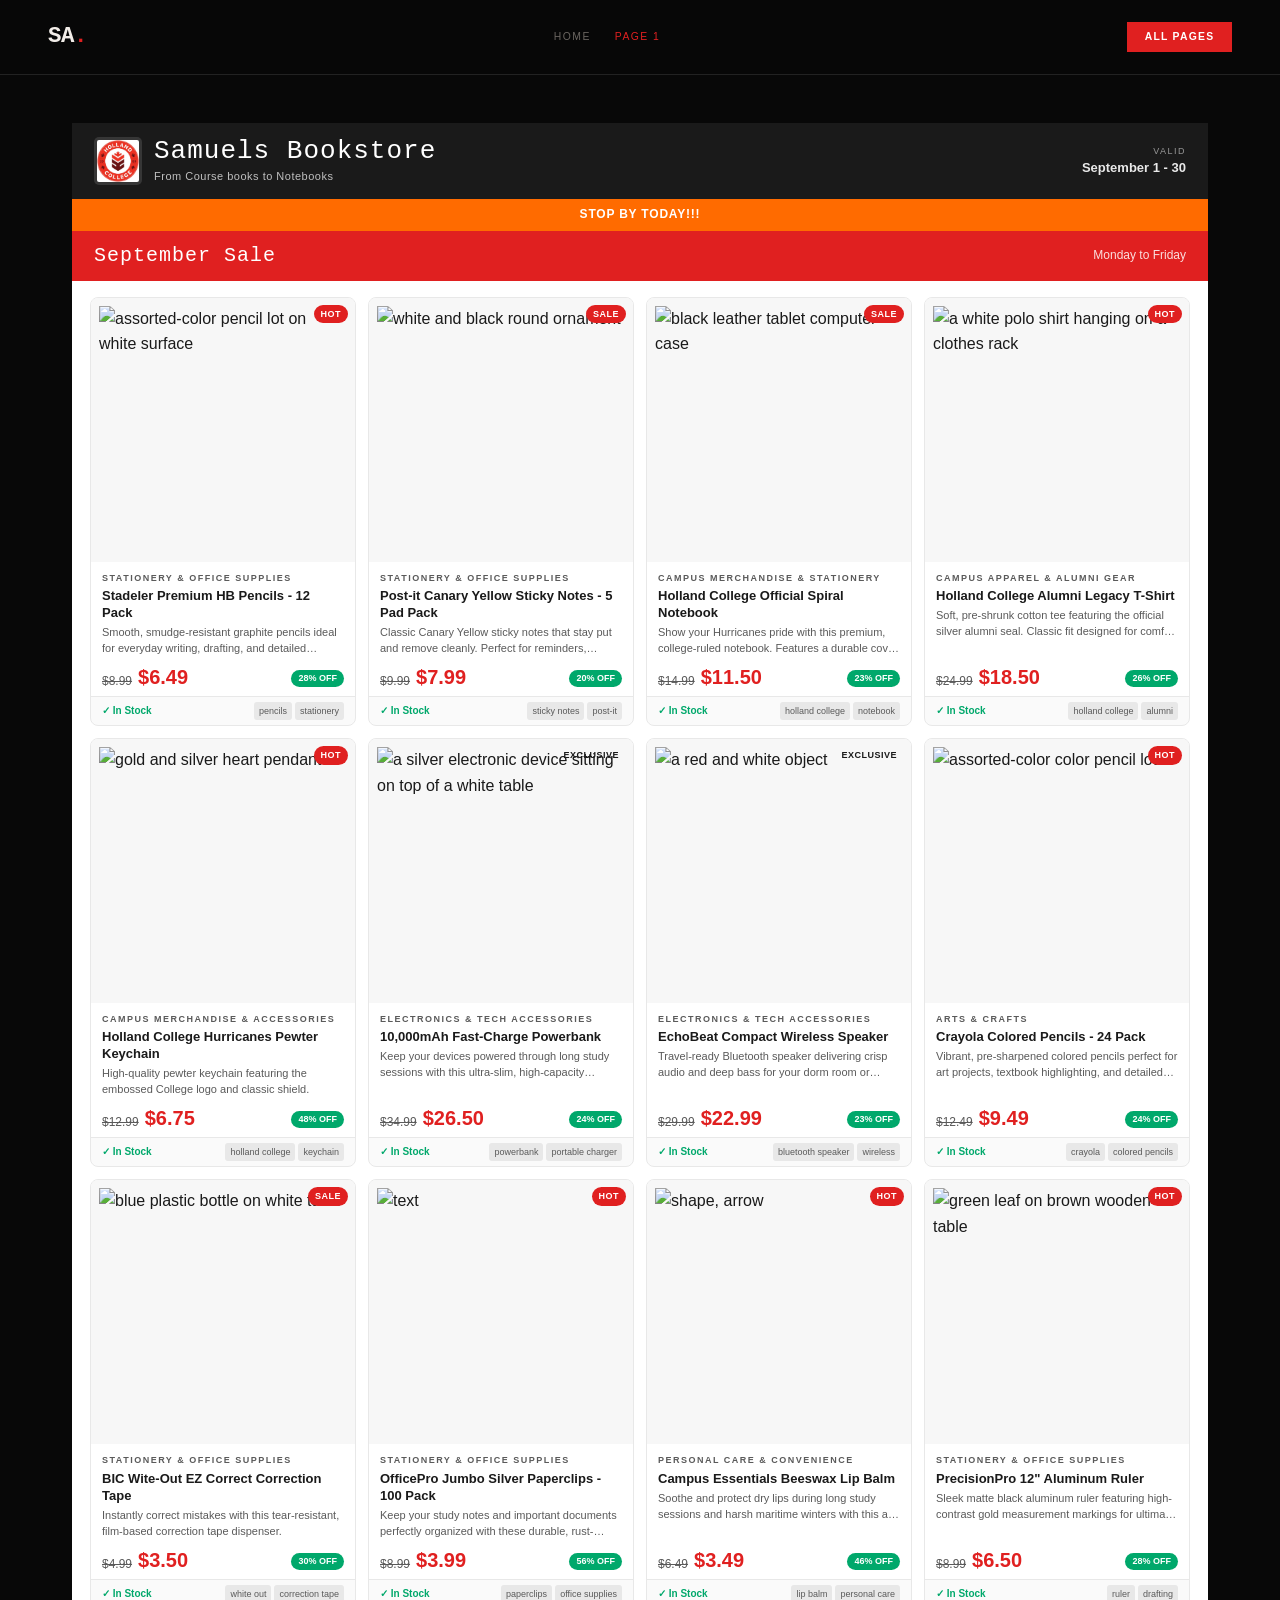
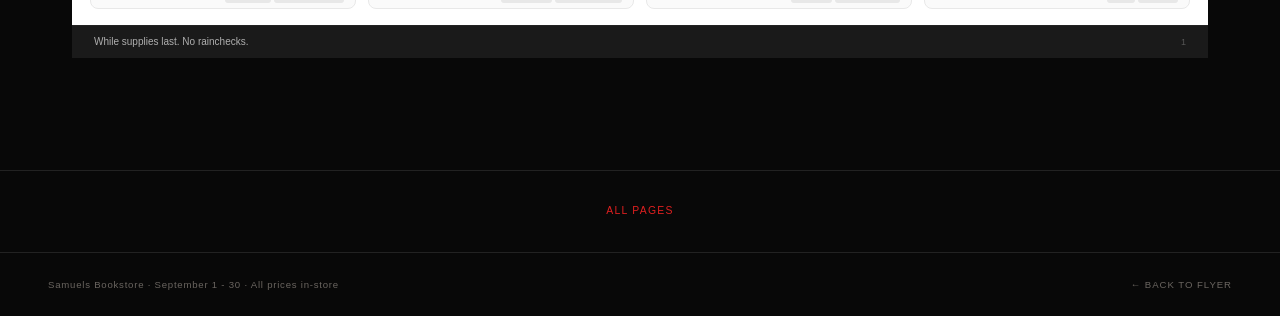
==== page_01.html @ 0c516c29 "BookSales: page_01.html for Samuels Bookstore" ====
<!DOCTYPE html>
<html lang="en">
<head>
<meta charset="UTF-8">
<meta name="viewport" content="width=device-width,initial-scale=1">
<title>Samuels Bookstore — September Sale</title>

<link rel="stylesheet" href="assets/style.css">
<style>
*,*::before,*::after{box-sizing:border-box;margin:0;padding:0}
body{background:var(--bs-bg,#fff);font-family:var(--bs-font-b,Arial,sans-serif);color:var(--bs-text,#1A1A1A)}
.bs-page{width:100%;background:var(--bs-bg,#fff);box-shadow:0 4px 24px rgba(0,0,0,.12);display:flex;flex-direction:column;min-height:100vh}
.bs-header{background:var(--bs-hdr-bg,#1A1A1A);color:var(--bs-hdr-txt,#fff);padding:14px 22px;display:flex;align-items:center;justify-content:space-between;gap:14px;flex-shrink:0}
.bs-header-left{display:flex;align-items:center;gap:12px}
.bs-logo{width:48px;height:48px;object-fit:contain;border-radius:5px;background:rgba(255,255,255,.12);padding:3px;flex-shrink:0}
.bs-store-name{font-family:var(--bs-font-d,Impact,sans-serif);font-size:26px;letter-spacing:1px;line-height:1.1}
.bs-store-tagline{font-size:11px;opacity:.72;margin-top:2px;letter-spacing:.5px}
.bs-valid-wrap{text-align:right}
.bs-valid-label{font-size:9px;text-transform:uppercase;letter-spacing:1.5px;opacity:.55}
.bs-valid-dates{font-size:13px;font-weight:700;opacity:.9}
.bs-header-note{background:var(--bs-orange,#FF6B00);color:#fff;text-align:center;padding:6px 16px;font-size:12px;font-weight:900;letter-spacing:.8px;text-transform:uppercase;flex-shrink:0}
.bs-title-bar{background:var(--bs-accent,#E02020);color:#fff;padding:9px 22px;display:flex;align-items:center;justify-content:space-between;gap:12px;flex-shrink:0}
.bs-page-title{font-family:var(--bs-font-d,Impact,sans-serif);font-size:20px;letter-spacing:1px}
.bs-page-subtitle{font-size:12px;opacity:.85;flex-shrink:0}
.bs-content{padding:16px 18px;flex:1}
/* Badges */
.bs-badge{position:absolute;top:7px;right:7px;z-index:3;font-size:9px;font-weight:900;letter-spacing:.5px;text-transform:uppercase;padding:3px 7px;border-radius:10px;line-height:1.4;white-space:nowrap;display:inline-flex;align-items:center}
.bs-badge-hot,.bs-badge-sale{background:var(--bs-badge-hot,#E02020);color:#fff}
.bs-badge-new{background:var(--bs-badge-new,#00A86B);color:#fff}
.bs-badge-clearance,.bs-badge-clear{background:var(--bs-badge-clear,#7B2FBE);color:#fff}
.bs-badge-best-seller,.bs-badge-best{background:var(--bs-badge-best,#FF6B00);color:#fff}
.bs-badge-limited{background:var(--bs-badge-lim,#1A1A1A);color:#fff}
/* Cards shared */
.bs-card{border:1.5px solid var(--bs-border,#E8E8E8);border-radius:8px;overflow:hidden;position:relative;background:var(--bs-bg,#fff);display:flex;flex-direction:column;break-inside:avoid;page-break-inside:avoid}
.bs-card-media{width:100%;aspect-ratio:1;display:flex;align-items:center;justify-content:center;background:#f7f7f7;overflow:hidden}
.bs-card-media.empty{background:linear-gradient(135deg,#f5f5f5,#ececec)}
.bs-product-img{width:100%;height:100%;object-fit:contain;padding:8px}
.bs-product-emoji{font-size:3.2rem;line-height:1}
.bs-card-body{padding:9px 11px;flex:1;display:flex;flex-direction:column;gap:3px}
.bs-cat-label{font-size:9px;text-transform:uppercase;letter-spacing:1.5px;color:var(--bs-subtext,#5A5A5A);font-weight:600}
.bs-product-name{font-family:var(--bs-font-b,Arial);font-size:13px;font-weight:700;line-height:1.3}
.bs-product-desc{font-size:11px;color:var(--bs-subtext,#5A5A5A);line-height:1.45;display:-webkit-box;-webkit-line-clamp:2;-webkit-box-orient:vertical;overflow:hidden}
.bs-price-row{display:flex;align-items:flex-end;gap:6px;flex-wrap:wrap;margin-top:auto;padding-top:7px}
.bs-price-original{font-size:12px;color:var(--bs-subtext,#5A5A5A);text-decoration:line-through;line-height:1}
.bs-price-sale{font-family:var(--bs-font-p,Arial Black);font-size:20px;font-weight:900;color:var(--bs-price,#E02020);line-height:1}
.bs-savings-pill{background:var(--bs-savings,#00A86B);color:#fff;font-size:9px;font-weight:700;padding:2px 7px;border-radius:10px;line-height:1.4;margin-left:auto;white-space:nowrap}
.bs-card-foot{padding:5px 11px;border-top:1px solid var(--bs-border,#E8E8E8);background:rgba(0,0,0,.02);display:flex;align-items:center;justify-content:space-between;gap:7px;flex-shrink:0}
.bs-stock{font-size:10px;color:var(--bs-savings,#00A86B);font-weight:600}
.bs-stock-out{color:var(--bs-accent,#E02020)}
.bs-tags{display:flex;gap:3px;flex-wrap:wrap}
.bs-tag{font-size:9px;background:var(--bs-border,#E8E8E8);padding:2px 5px;border-radius:3px;color:var(--bs-subtext,#5A5A5A)}
/* GRID */
.bs-grid{display:grid;gap:12px}
.bs-grid-1col{grid-template-columns:1fr}
.bs-grid-2col{grid-template-columns:repeat(2,1fr)}
.bs-grid-3col{grid-template-columns:repeat(3,1fr)}
.bs-grid-4col{grid-template-columns:repeat(4,1fr)}
/* HERO */
.bs-hero{display:grid;grid-template-columns:1.4fr 1fr;grid-template-rows:auto auto;gap:12px}
.bs-hero .bs-card:first-child{grid-row:span 2}
.bs-hero .bs-card:first-child .bs-card-media{aspect-ratio:auto;height:220px}
.bs-hero .bs-card:first-child .bs-price-sale{font-size:30px}
.bs-hero .bs-card:first-child .bs-product-name{font-size:17px}
/* LIST */
.bs-list{display:flex;flex-direction:column;gap:9px}
.bs-list-item{border:1.5px solid var(--bs-border,#E8E8E8);border-radius:8px;display:flex;align-items:center;gap:12px;padding:9px 13px;background:var(--bs-bg,#fff);position:relative;break-inside:avoid;page-break-inside:avoid}
.bs-list-media{width:70px;height:70px;flex-shrink:0;border-radius:5px;background:#f5f5f5;display:flex;align-items:center;justify-content:center;overflow:hidden}
.bs-list-body{flex:1;min-width:0}
.bs-list-prices{flex-shrink:0;text-align:right;display:flex;flex-direction:column;align-items:flex-end;gap:2px}
.bs-price-list{font-family:var(--bs-font-p,Arial Black);font-size:24px;font-weight:900;color:var(--bs-price,#E02020)}
/* SPOTLIGHT */
.bs-spotlight{display:grid;grid-template-columns:1fr 1fr;gap:24px;align-items:center;background:rgba(0,0,0,.02);border-radius:8px;padding:22px;border:1.5px solid var(--bs-border,#E8E8E8);break-inside:avoid;page-break-inside:avoid}
.bs-spotlight-media{aspect-ratio:1;border-radius:8px;background:#f0f0f0;display:flex;align-items:center;justify-content:center;overflow:hidden}
.bs-spotlight-name{font-family:var(--bs-font-d,Impact,sans-serif);font-size:26px;line-height:1.2;margin-bottom:9px}
.bs-spotlight-desc{font-size:13px;color:var(--bs-subtext,#5A5A5A);line-height:1.6;margin-bottom:16px}
.bs-spotlight-prices{display:flex;align-items:baseline;gap:12px;flex-wrap:wrap;margin-bottom:7px}
.bs-price-spotlight{font-family:var(--bs-font-p,Arial Black);font-size:48px;font-weight:900;color:var(--bs-price,#E02020);line-height:1}
.bs-spotlight-savings{font-size:16px;color:var(--bs-savings,#00A86B);font-weight:700}
/* BANNER */
.bs-banner{display:flex;gap:9px;overflow-x:auto;padding-bottom:5px}
.bs-banner-card{flex-shrink:0;width:120px;border:1.5px solid var(--bs-border,#E8E8E8);border-radius:8px;text-align:center;padding:9px 7px;background:var(--bs-bg,#fff);position:relative;break-inside:avoid;page-break-inside:avoid}
.bs-banner-media{width:56px;height:56px;margin:0 auto 7px;display:flex;align-items:center;justify-content:center;background:#f5f5f5;border-radius:5px;overflow:hidden}
.bs-banner-emoji{font-size:1.9rem}
.bs-banner-name{font-size:10px;font-weight:700;line-height:1.2;margin-bottom:3px;display:-webkit-box;-webkit-line-clamp:2;-webkit-box-orient:vertical;overflow:hidden}
.bs-price-banner{font-family:var(--bs-font-p,Arial Black);font-size:16px;color:var(--bs-price,#E02020);font-weight:900}
/* MAGAZINE */
.bs-magazine{display:grid;grid-template-columns:1fr 1fr;gap:0;border:2px solid var(--bs-accent,#E02020)}
.bs-magazine-feature{grid-column:span 2;border-bottom:2px solid var(--bs-accent,#E02020);padding:20px;display:grid;grid-template-columns:1fr 1fr;gap:20px;align-items:center;background:var(--bs-hdr-bg,#1A1A1A);color:var(--bs-hdr-txt,#fff)}
.bs-magazine-feature-title{font-family:var(--bs-font-d,Impact,sans-serif);font-size:32px;line-height:1.1;margin-bottom:10px;color:var(--bs-accent,#E02020)}
.bs-magazine-feature-price{font-family:var(--bs-font-p,Arial Black);font-size:52px;color:var(--bs-accent,#E02020);font-weight:900}
.bs-magazine-feature-orig{font-size:14px;text-decoration:line-through;opacity:.6;margin-bottom:4px}
.bs-magazine-pull{border-left:4px solid var(--bs-accent,#E02020);padding:12px 16px;font-family:var(--bs-font-d,Impact,sans-serif);font-size:18px;font-style:italic;color:var(--bs-accent,#E02020);background:rgba(224,32,32,.05);margin:12px 0}
.bs-magazine-col{padding:14px;border-right:1px solid var(--bs-border,#E8E8E8);display:flex;flex-direction:column;gap:12px}
.bs-magazine-col:last-child{border-right:none}
.bs-mag-item{display:flex;align-items:center;gap:10px;padding-bottom:10px;border-bottom:1px solid var(--bs-border,#E8E8E8)}
.bs-mag-item:last-child{border-bottom:none;padding-bottom:0}
.bs-mag-thumb{width:52px;height:52px;flex-shrink:0;border-radius:4px;background:#f5f5f5;display:flex;align-items:center;justify-content:center;overflow:hidden}
.bs-mag-info{flex:1}
.bs-mag-name{font-size:12px;font-weight:700;line-height:1.2;margin-bottom:2px}
.bs-mag-price{font-family:var(--bs-font-p,Arial Black);font-size:16px;color:var(--bs-price,#E02020);font-weight:900}
/* COUPON */
.bs-coupon{display:flex;flex-direction:column;gap:14px}
.bs-coupon-item{border:3px dashed var(--bs-accent,#E02020);border-radius:8px;padding:14px 18px;display:flex;align-items:center;gap:16px;background:var(--bs-bg,#fff);position:relative;break-inside:avoid;page-break-inside:avoid}
.bs-coupon-item::before{content:'✂';position:absolute;top:-12px;left:12px;background:var(--bs-bg,#fff);padding:0 4px;font-size:14px;color:var(--bs-accent,#E02020)}
.bs-coupon-scissors{font-size:1.6rem;flex-shrink:0;opacity:.4}
.bs-coupon-media{width:80px;height:80px;flex-shrink:0;border-radius:4px;background:#f5f5f5;display:flex;align-items:center;justify-content:center;overflow:hidden;border:1px solid var(--bs-border,#E8E8E8)}
.bs-coupon-body{flex:1}
.bs-coupon-name{font-family:var(--bs-font-d,Impact,sans-serif);font-size:16px;margin-bottom:4px}
.bs-coupon-desc{font-size:11px;color:var(--bs-subtext,#5A5A5A);margin-bottom:6px}
.bs-coupon-prices{display:flex;align-items:baseline;gap:10px}
.bs-coupon-price{font-family:var(--bs-font-p,Arial Black);font-size:28px;color:var(--bs-price,#E02020);font-weight:900}
.bs-coupon-orig{font-size:13px;text-decoration:line-through;color:var(--bs-subtext,#5A5A5A)}
.bs-coupon-save{background:var(--bs-savings,#00A86B);color:#fff;font-size:10px;font-weight:700;padding:3px 8px;border-radius:10px;margin-left:auto;white-space:nowrap}
.bs-coupon-code{font-family:var(--bs-font-p,Arial Black);font-size:11px;border:1px dashed var(--bs-subtext,#5A5A5A);padding:3px 8px;border-radius:4px;margin-top:6px;display:inline-block;letter-spacing:1.5px;color:var(--bs-subtext,#5A5A5A)}
/* CATALOG */
.bs-catalog{display:grid;grid-template-columns:repeat(auto-fill,minmax(130px,1fr));gap:8px}
.bs-catalog-item{border:1px solid var(--bs-border,#E8E8E8);border-radius:4px;padding:8px;background:var(--bs-bg,#fff);position:relative;break-inside:avoid;page-break-inside:avoid}
.bs-catalog-thumb{width:100%;aspect-ratio:1;background:#f5f5f5;border-radius:2px;display:flex;align-items:center;justify-content:center;overflow:hidden;margin-bottom:6px;font-size:2rem}
.bs-catalog-name{font-size:11px;font-weight:700;line-height:1.2;margin-bottom:2px}
.bs-catalog-sku{font-size:9px;color:var(--bs-subtext,#5A5A5A);letter-spacing:.5px;margin-bottom:4px;font-family:monospace}
.bs-catalog-prices{display:flex;align-items:baseline;gap:5px;flex-wrap:wrap}
.bs-catalog-sale{font-family:var(--bs-font-p,Arial Black);font-size:15px;color:var(--bs-price,#E02020);font-weight:900}
.bs-catalog-orig{font-size:10px;text-decoration:line-through;color:var(--bs-subtext,#5A5A5A)}
.bs-catalog-badge{position:absolute;top:4px;right:4px;font-size:7px;font-weight:900;padding:2px 5px;border-radius:6px;text-transform:uppercase;background:var(--bs-badge-hot,#E02020);color:#fff}
.bs-catalog-stock{font-size:8px;color:var(--bs-savings,#00A86B);font-weight:600;margin-top:3px}
/* COMPARE */
.bs-compare{width:100%;border-collapse:collapse;border:1.5px solid var(--bs-border,#E8E8E8);border-radius:8px;overflow:hidden}
.bs-compare thead tr{background:var(--bs-hdr-bg,#1A1A1A);color:var(--bs-hdr-txt,#fff)}
.bs-compare th{padding:10px 14px;text-align:center;font-family:var(--bs-font-d,Impact,sans-serif);font-size:13px;letter-spacing:.5px}
.bs-compare th.bs-compare-feature{text-align:left;font-size:11px;text-transform:uppercase;letter-spacing:1.5px;opacity:.7}
.bs-compare td{padding:9px 14px;border-bottom:1px solid var(--bs-border,#E8E8E8);font-size:12px;text-align:center}
.bs-compare td.bs-compare-label{text-align:left;font-weight:600;font-size:11px;color:var(--bs-subtext,#5A5A5A);text-transform:uppercase;letter-spacing:.5px}
.bs-compare tr:last-child td{border-bottom:none}
.bs-compare tr:nth-child(even){background:rgba(0,0,0,.02)}
.bs-compare-price-cell{font-family:var(--bs-font-p,Arial Black);font-size:18px;color:var(--bs-price,#E02020);font-weight:900}
.bs-compare-check{color:var(--bs-savings,#00A86B);font-size:14px}
.bs-compare-cross{color:var(--bs-subtext,#5A5A5A);font-size:12px}
.bs-compare-best-col{background:rgba(224,32,32,.04)}
/* Footer */
.bs-footer{background:var(--bs-hdr-bg,#1A1A1A);color:rgba(255,255,255,.65);padding:9px 22px;font-size:10px;display:flex;align-items:center;justify-content:space-between;gap:12px;flex-shrink:0}
.bs-footer-note{flex:1;line-height:1.4}
.bs-footer-page{flex-shrink:0;opacity:.4;font-size:9px}
@media print{body{-webkit-print-color-adjust:exact;print-color-adjust:exact}.bs-page{box-shadow:none;max-width:100%}}
@media (max-width:600px){.bs-grid-3col,.bs-grid-4col{grid-template-columns:repeat(2,1fr)}.bs-spotlight{grid-template-columns:1fr}.bs-hero{grid-template-columns:1fr}}
</style>
<style>:root{--bs-bg:#FFFFFF;--bs-accent:#E02020;--bs-price:#E02020;--bs-badge-hot:#E02020;--bs-orange:#FF6B00;--bs-badge-best:#FF6B00;--bs-text:#1A1A1A;--bs-subtext:#5A5A5A;--bs-border:#E8E8E8;--bs-hdr-bg:#1A1A1A;--bs-hdr-txt:#FFFFFF;--bs-savings:#00A86B;--bs-badge-new:#00A86B;--bs-badge-clear:#7B2FBE;--bs-badge-lim:#1A1A1A;--bs-gold:#FFD700;--bs-font-d:'Courier New',Impact,sans-serif;--bs-font-b:'Arial',Arial,sans-serif;--bs-font-p:'Arial Black',Arial Black,sans-serif;}</style>
<style>
/* GitHub Pages overrides — make flyer content full-width */
html, body { background: var(--bg, #fff) !important; }
.bs-page {
  max-width: 100% !important;
  width: 100% !important;
  box-shadow: none !important;
  border-radius: 0 !important;
  min-height: auto !important;
}
.bs-grid-3col { grid-template-columns: repeat(3, 1fr) !important; }
.bs-grid-4col { grid-template-columns: repeat(4, 1fr) !important; }
@media (max-width: 900px) {
  .bs-grid-3col, .bs-grid-4col { grid-template-columns: repeat(2, 1fr) !important; }
}
@media (max-width: 600px) {
  .bs-grid-2col, .bs-grid-3col, .bs-grid-4col { grid-template-columns: 1fr !important; }
  .bs-spotlight { grid-template-columns: 1fr !important; }
  .bs-hero { grid-template-columns: 1fr !important; }
}
</style>
</head>
<body>
 
<nav>
  <a href="index.html" class="nav-logo">SA<span>.</span></a>
  <div class="nav-links"><a href="index.html" class="nav-link" data-page="index.html">Home</a><a href="page_01.html" class="nav-link" data-page="page_01.html">Page 1</a></div>
  <a href="index.html" class="nav-cta">All Pages</a>
</nav>
 
<div class="page-content">
  
<div class="bs-page">
  <header class="bs-header">
    <div class="bs-header-left">
      <img src="[data-uri]" alt="Samuels Bookstore" class="bs-logo">
      <div><div class="bs-store-name">Samuels Bookstore</div><div class="bs-store-tagline">From Course books to Notebooks</div></div>
    </div>
    <div class="bs-valid-wrap"><div class="bs-valid-label">Valid</div><div class="bs-valid-dates">September 1 - 30</div></div>
  </header>
  <div class="bs-header-note">Stop by today!!!</div>
  <div class="bs-title-bar"><div class="bs-page-title">September Sale</div><div class="bs-page-subtitle">Monday to Friday</div></div>
  <main class="bs-content">




<div class="bs-grid bs-grid-4col">
<div class="bs-card">
  <span class="bs-badge bs-badge-hot">HOT</span>
  <div class="bs-card-media ">
    <img src="https://images.unsplash.com/photo-1568205612837-017257d2310a?crop=entropy&amp;cs=tinysrgb&amp;fit=max&amp;fm=jpg&amp;ixid=M3w3ODExNjV8MHwxfHNlYXJjaHwxfHxQZW5jaWxzfGVufDB8Mnx8fDE3NzcyMjcxODB8MA&amp;ixlib=rb-4.1.0&amp;q=80&amp;w=1080" alt="assorted-color pencil lot on white surface" class="bs-product-img">
    
  </div>
  <div class="bs-card-body">
    <div class="bs-cat-label">Stationery &amp; Office Supplies</div>
    <h3 class="bs-product-name">Stadeler Premium HB Pencils - 12 Pack</h3>
    <p class="bs-product-desc">Smooth, smudge-resistant graphite pencils ideal for everyday writing, drafting, and detailed sketching. Features a classic hexagonal barrel for a comfortable grip and break-resistant cores.</p>
    <div class="bs-price-row">
      <span class="bs-price-original">$8.99</span>
      <span class="bs-price-sale">$6.49</span>
      <span class="bs-savings-pill">28% OFF</span>
    </div>
  </div>
  <div class="bs-card-foot">
    <span class="bs-stock ">✓ In Stock</span>
    <div class="bs-tags"><span class="bs-tag">pencils</span><span class="bs-tag">stationery</span></div>
  </div>
</div><div class="bs-card">
  <span class="bs-badge bs-badge-sale">SALE</span>
  <div class="bs-card-media ">
    <img src="https://images.unsplash.com/photo-1620663788507-32555afbaff8?crop=entropy&amp;cs=tinysrgb&amp;fit=max&amp;fm=jpg&amp;ixid=M3w3ODExNjV8MHwxfHNlYXJjaHw1fHxzdGlja3klMjBub3Rlc3xlbnwwfDJ8fHwxNzc3MTYzMTQ1fDA&amp;ixlib=rb-4.1.0&amp;q=80&amp;w=1080" alt="white and black round ornament" class="bs-product-img">
    
  </div>
  <div class="bs-card-body">
    <div class="bs-cat-label">Stationery &amp; Office Supplies</div>
    <h3 class="bs-product-name">Post-it Canary Yellow Sticky Notes - 5 Pad Pack</h3>
    <p class="bs-product-desc">Classic Canary Yellow sticky notes that stay put and remove cleanly. Perfect for reminders, studying, and quick notes at home or the office.</p>
    <div class="bs-price-row">
      <span class="bs-price-original">$9.99</span>
      <span class="bs-price-sale">$7.99</span>
      <span class="bs-savings-pill">20% OFF</span>
    </div>
  </div>
  <div class="bs-card-foot">
    <span class="bs-stock ">✓ In Stock</span>
    <div class="bs-tags"><span class="bs-tag">sticky notes</span><span class="bs-tag">post-it</span></div>
  </div>
</div><div class="bs-card">
  <span class="bs-badge bs-badge-sale">SALE</span>
  <div class="bs-card-media ">
    <img src="https://images.unsplash.com/photo-1624627279963-1831ffa3d170?crop=entropy&amp;cs=tinysrgb&amp;fit=max&amp;fm=jpg&amp;ixid=M3w3ODExNjV8MHwxfHNlYXJjaHw1fHxub3RlYm9va3xlbnwwfDJ8fHwxNzc3MjI4MTI1fDA&amp;ixlib=rb-4.1.0&amp;q=80&amp;w=1080" alt="black leather tablet computer case" class="bs-product-img">
    
  </div>
  <div class="bs-card-body">
    <div class="bs-cat-label">Campus Merchandise &amp; Stationery</div>
    <h3 class="bs-product-name">Holland College Official Spiral Notebook</h3>
    <p class="bs-product-desc">Show your Hurricanes pride with this premium, college-ruled notebook. Features a durable cover with the official crest and perforated pages for clean tearing.</p>
    <div class="bs-price-row">
      <span class="bs-price-original">$14.99</span>
      <span class="bs-price-sale">$11.50</span>
      <span class="bs-savings-pill">23% OFF</span>
    </div>
  </div>
  <div class="bs-card-foot">
    <span class="bs-stock ">✓ In Stock</span>
    <div class="bs-tags"><span class="bs-tag">holland college</span><span class="bs-tag">notebook</span></div>
  </div>
</div><div class="bs-card">
  <span class="bs-badge bs-badge-hot">HOT</span>
  <div class="bs-card-media ">
    <img src="https://images.unsplash.com/photo-1671438118097-479e63198629?crop=entropy&amp;cs=tinysrgb&amp;fit=max&amp;fm=jpg&amp;ixid=M3w3ODExNjV8MHwxfHNlYXJjaHw4fHx0c2hpcnR8ZW58MHwyfHx8MTc3NzIyODM0Mnww&amp;ixlib=rb-4.1.0&amp;q=80&amp;w=1080" alt="a white polo shirt hanging on a clothes rack" class="bs-product-img">
    
  </div>
  <div class="bs-card-body">
    <div class="bs-cat-label">Campus Apparel &amp; Alumni Gear</div>
    <h3 class="bs-product-name">Holland College Alumni Legacy T-Shirt</h3>
    <p class="bs-product-desc">Soft, pre-shrunk cotton tee featuring the official silver alumni seal. Classic fit designed for comfort and showcasing Hurricanes pride long after graduation.</p>
    <div class="bs-price-row">
      <span class="bs-price-original">$24.99</span>
      <span class="bs-price-sale">$18.50</span>
      <span class="bs-savings-pill">26% OFF</span>
    </div>
  </div>
  <div class="bs-card-foot">
    <span class="bs-stock ">✓ In Stock</span>
    <div class="bs-tags"><span class="bs-tag">holland college</span><span class="bs-tag">alumni</span></div>
  </div>
</div><div class="bs-card">
  <span class="bs-badge bs-badge-hot">HOT</span>
  <div class="bs-card-media ">
    <img src="https://images.unsplash.com/photo-1605679163176-f51ed7c4e9a4?crop=entropy&amp;cs=tinysrgb&amp;fit=max&amp;fm=jpg&amp;ixid=M3w3ODExNjV8MHwxfHNlYXJjaHw1fHxrZXljaGFpbnxlbnwwfDJ8fHwxNzc3MTM0NDI0fDA&amp;ixlib=rb-4.1.0&amp;q=80&amp;w=1080" alt="gold and silver heart pendant" class="bs-product-img">
    
  </div>
  <div class="bs-card-body">
    <div class="bs-cat-label">Campus Merchandise &amp; Accessories</div>
    <h3 class="bs-product-name">Holland College Hurricanes Pewter Keychain</h3>
    <p class="bs-product-desc">High-quality pewter keychain featuring the embossed College logo and classic shield.</p>
    <div class="bs-price-row">
      <span class="bs-price-original">$12.99</span>
      <span class="bs-price-sale">$6.75</span>
      <span class="bs-savings-pill">48% OFF</span>
    </div>
  </div>
  <div class="bs-card-foot">
    <span class="bs-stock ">✓ In Stock</span>
    <div class="bs-tags"><span class="bs-tag">holland college</span><span class="bs-tag">keychain</span></div>
  </div>
</div><div class="bs-card">
  <span class="bs-badge bs-badge-exclusive">EXCLUSIVE</span>
  <div class="bs-card-media ">
    <img src="https://images.unsplash.com/photo-1706275399494-fb26bbc5da63?crop=entropy&amp;cs=tinysrgb&amp;fit=max&amp;fm=jpg&amp;ixid=M3w3ODExNjV8MHwxfHNlYXJjaHwxfHxQb3dlcmJhbmt8ZW58MHwyfHx8MTc3NzIyODg4OXww&amp;ixlib=rb-4.1.0&amp;q=80&amp;w=1080" alt="a silver electronic device sitting on top of a white table" class="bs-product-img">
    
  </div>
  <div class="bs-card-body">
    <div class="bs-cat-label">Electronics &amp; Tech Accessories</div>
    <h3 class="bs-product-name">10,000mAh Fast-Charge Powerbank</h3>
    <p class="bs-product-desc">Keep your devices powered through long study sessions with this ultra-slim, high-capacity portable charger.</p>
    <div class="bs-price-row">
      <span class="bs-price-original">$34.99</span>
      <span class="bs-price-sale">$26.50</span>
      <span class="bs-savings-pill">24% OFF</span>
    </div>
  </div>
  <div class="bs-card-foot">
    <span class="bs-stock ">✓ In Stock</span>
    <div class="bs-tags"><span class="bs-tag">powerbank</span><span class="bs-tag">portable charger</span></div>
  </div>
</div><div class="bs-card">
  <span class="bs-badge bs-badge-exclusive">EXCLUSIVE</span>
  <div class="bs-card-media ">
    <img src="https://images.unsplash.com/photo-1665672629999-0994c3f052a9?crop=entropy&amp;cs=tinysrgb&amp;fit=max&amp;fm=jpg&amp;ixid=M3w3ODExNjV8MHwxfHNlYXJjaHwxfHxXaXJlbGVzcyUyMFNwZWFrZXJ8ZW58MHwyfHx8MTc3NzIyODk1NHww&amp;ixlib=rb-4.1.0&amp;q=80&amp;w=1080" alt="a red and white object" class="bs-product-img">
    
  </div>
  <div class="bs-card-body">
    <div class="bs-cat-label">Electronics &amp; Tech Accessories</div>
    <h3 class="bs-product-name">EchoBeat Compact Wireless Speaker</h3>
    <p class="bs-product-desc">Travel-ready Bluetooth speaker delivering crisp audio and deep bass for your dorm room or outdoor study breaks.</p>
    <div class="bs-price-row">
      <span class="bs-price-original">$29.99</span>
      <span class="bs-price-sale">$22.99</span>
      <span class="bs-savings-pill">23% OFF</span>
    </div>
  </div>
  <div class="bs-card-foot">
    <span class="bs-stock ">✓ In Stock</span>
    <div class="bs-tags"><span class="bs-tag">bluetooth speaker</span><span class="bs-tag">wireless</span></div>
  </div>
</div><div class="bs-card">
  <span class="bs-badge bs-badge-hot">HOT</span>
  <div class="bs-card-media ">
    <img src="https://images.unsplash.com/photo-1560206077-f0d8e538b50c?crop=entropy&amp;cs=tinysrgb&amp;fit=max&amp;fm=jpg&amp;ixid=M3w3ODExNjV8MHwxfHNlYXJjaHw2fHxwZW5jaWwlMjBjb2xvcnN8ZW58MHwyfHx8MTc3NzIyOTIxNnww&amp;ixlib=rb-4.1.0&amp;q=80&amp;w=1080" alt="assorted-color color pencil lot" class="bs-product-img">
    
  </div>
  <div class="bs-card-body">
    <div class="bs-cat-label">Arts &amp; Crafts</div>
    <h3 class="bs-product-name">Crayola Colored Pencils - 24 Pack</h3>
    <p class="bs-product-desc">Vibrant, pre-sharpened colored pencils perfect for art projects, textbook highlighting, and detailed sketching.</p>
    <div class="bs-price-row">
      <span class="bs-price-original">$12.49</span>
      <span class="bs-price-sale">$9.49</span>
      <span class="bs-savings-pill">24% OFF</span>
    </div>
  </div>
  <div class="bs-card-foot">
    <span class="bs-stock ">✓ In Stock</span>
    <div class="bs-tags"><span class="bs-tag">crayola</span><span class="bs-tag">colored pencils</span></div>
  </div>
</div><div class="bs-card">
  <span class="bs-badge bs-badge-sale">SALE</span>
  <div class="bs-card-media ">
    <img src="https://images.unsplash.com/photo-1587145716981-d97565ef76d4?crop=entropy&amp;cs=tinysrgb&amp;fit=max&amp;fm=jpg&amp;ixid=M3w3ODExNjV8MHwxfHNlYXJjaHw5fHx3aGl0ZSUyMG91dHxlbnwwfDJ8fHwxNzc3MjI5MjgwfDA&amp;ixlib=rb-4.1.0&amp;q=80&amp;w=1080" alt="blue plastic bottle on white table" class="bs-product-img">
    
  </div>
  <div class="bs-card-body">
    <div class="bs-cat-label">Stationery &amp; Office Supplies</div>
    <h3 class="bs-product-name">BIC Wite-Out EZ Correct Correction Tape</h3>
    <p class="bs-product-desc">Instantly correct mistakes with this tear-resistant, film-based correction tape dispenser.</p>
    <div class="bs-price-row">
      <span class="bs-price-original">$4.99</span>
      <span class="bs-price-sale">$3.50</span>
      <span class="bs-savings-pill">30% OFF</span>
    </div>
  </div>
  <div class="bs-card-foot">
    <span class="bs-stock ">✓ In Stock</span>
    <div class="bs-tags"><span class="bs-tag">white out</span><span class="bs-tag">correction tape</span></div>
  </div>
</div><div class="bs-card">
  <span class="bs-badge bs-badge-hot">HOT</span>
  <div class="bs-card-media ">
    <img src="https://images.unsplash.com/photo-1617176892789-6b7d8ea3e365?crop=entropy&amp;cs=tinysrgb&amp;fit=max&amp;fm=jpg&amp;ixid=M3w3ODExNjV8MHwxfHNlYXJjaHwxfHxwYXBlcmNsaXB8ZW58MHwyfHx8MTc3NzIyOTUyOHww&amp;ixlib=rb-4.1.0&amp;q=80&amp;w=1080" alt="text" class="bs-product-img">
    
  </div>
  <div class="bs-card-body">
    <div class="bs-cat-label">Stationery &amp; Office Supplies</div>
    <h3 class="bs-product-name">OfficePro Jumbo Silver Paperclips - 100 Pack</h3>
    <p class="bs-product-desc">Keep your study notes and important documents perfectly organized with these durable, rust-resistant jumbo paperclips.</p>
    <div class="bs-price-row">
      <span class="bs-price-original">$8.99</span>
      <span class="bs-price-sale">$3.99</span>
      <span class="bs-savings-pill">56% OFF</span>
    </div>
  </div>
  <div class="bs-card-foot">
    <span class="bs-stock ">✓ In Stock</span>
    <div class="bs-tags"><span class="bs-tag">paperclips</span><span class="bs-tag">office supplies</span></div>
  </div>
</div><div class="bs-card">
  <span class="bs-badge bs-badge-hot">HOT</span>
  <div class="bs-card-media ">
    <img src="https://images.unsplash.com/photo-1648729800687-7316ea086e8f?crop=entropy&amp;cs=tinysrgb&amp;fit=max&amp;fm=jpg&amp;ixid=M3w3ODExNjV8MHwxfHNlYXJjaHw1fHxsaXAlMjBiYWxtfGVufDB8Mnx8fDE3NzcxMjk1Njh8MA&amp;ixlib=rb-4.1.0&amp;q=80&amp;w=1080" alt="shape, arrow" class="bs-product-img">
    
  </div>
  <div class="bs-card-body">
    <div class="bs-cat-label">Personal Care &amp; Convenience</div>
    <h3 class="bs-product-name">Campus Essentials Beeswax Lip Balm</h3>
    <p class="bs-product-desc">Soothe and protect dry lips during long study sessions and harsh maritime winters with this all-natural, moisturizing beeswax balm.</p>
    <div class="bs-price-row">
      <span class="bs-price-original">$6.49</span>
      <span class="bs-price-sale">$3.49</span>
      <span class="bs-savings-pill">46% OFF</span>
    </div>
  </div>
  <div class="bs-card-foot">
    <span class="bs-stock ">✓ In Stock</span>
    <div class="bs-tags"><span class="bs-tag">lip balm</span><span class="bs-tag">personal care</span></div>
  </div>
</div><div class="bs-card">
  <span class="bs-badge bs-badge-hot">HOT</span>
  <div class="bs-card-media ">
    <img src="https://images.unsplash.com/photo-1598767103472-fb7624a0d7c4?crop=entropy&amp;cs=tinysrgb&amp;fit=max&amp;fm=jpg&amp;ixid=M3w3ODExNjV8MHwxfHNlYXJjaHwyfHxydWxlcnxlbnwwfDJ8fHwxNzc3MjI5NzYxfDA&amp;ixlib=rb-4.1.0&amp;q=80&amp;w=1080" alt="green leaf on brown wooden table" class="bs-product-img">
    
  </div>
  <div class="bs-card-body">
    <div class="bs-cat-label">Stationery &amp; Office Supplies</div>
    <h3 class="bs-product-name">PrecisionPro 12&#34; Aluminum Ruler</h3>
    <p class="bs-product-desc">Sleek matte black aluminum ruler featuring high-contrast gold measurement markings for ultimate drafting precision.</p>
    <div class="bs-price-row">
      <span class="bs-price-original">$8.99</span>
      <span class="bs-price-sale">$6.50</span>
      <span class="bs-savings-pill">28% OFF</span>
    </div>
  </div>
  <div class="bs-card-foot">
    <span class="bs-stock ">✓ In Stock</span>
    <div class="bs-tags"><span class="bs-tag">ruler</span><span class="bs-tag">drafting</span></div>
  </div>
</div>
</div>




  </main>
  <footer class="bs-footer">
    <span class="bs-footer-note">While supplies last. No rainchecks.</span>
    <span class="bs-footer-page">1</span>
  </footer>
</div>


</div>
 
<div class="page-nav-prev-next">
  <span></span>
  <a href="index.html" class="pnp-btn" style="color:var(--lime)">All Pages</a>
  <span></span>
</div>
 
<footer>
  <span class="footer-copy">Samuels Bookstore · September 1 - 30 · All prices in-store</span>
  <a href="index.html" class="footer-back">← Back to flyer</a>
</footer>
 
<script src="assets/nav.js"></script>
</body>
</html>
---- assets/style.css ----
/* BookSales — Samuels Bookstore — Codefolio-Style GitHub Pages
   Generated by DaaSFac BookSales v3
   Theme: main | Accent: #E02020
*/
 
*,*::before,*::after{box-sizing:border-box;margin:0;padding:0}
:root{
  --bg:#080808;--ink:#f2ede8;--muted:#6a6560;--faint:#111111;--line:#222222;
  --lime:#E02020;--gold:#FFD700;--sec:#FF6B00;--sav:#00A86B;
  --font-head:'Courier New',Impact,sans-serif;
  --font-body:'Arial',Arial,sans-serif;
  --font-price:'Arial Black','Arial Black',sans-serif;
  --ease:cubic-bezier(.16,1,.3,1);
}
html{scroll-behavior:smooth}
body{background:var(--bg);color:var(--ink);font-family:var(--font-body);overflow-x:hidden;line-height:1.6}
 
/* ── NAV ── */
nav{
  position:sticky;top:0;z-index:500;
  display:flex;align-items:center;justify-content:space-between;
  padding:1.2rem 3rem;
  background:rgba(8,8,8,.94);
  backdrop-filter:blur(16px);
  border-bottom:1px solid var(--line);
}
.nav-logo{font-family:var(--font-head);font-size:1.4rem;font-weight:800;letter-spacing:-.02em;color:var(--ink);text-decoration:none}
.nav-logo span{color:var(--lime)}
.nav-links{display:flex;gap:1.5rem;list-style:none;align-items:center;flex-wrap:wrap}
.nav-link{font-size:.65rem;letter-spacing:.14em;text-transform:uppercase;color:var(--muted);text-decoration:none;transition:color .2s}
.nav-link:hover{color:var(--ink)}
.nav-link.active{color:var(--lime)}
.nav-cta{
  background:var(--lime);color:#FFFFFF;
  padding:.4rem 1.1rem;font-size:.65rem;letter-spacing:.12em;
  text-transform:uppercase;font-weight:700;text-decoration:none;
  transition:opacity .2s;
}
.nav-cta:hover{opacity:.85}
 
/* ── HERO ── */
.hero{
  min-height:80vh;
  display:grid;align-content:center;
  padding:4rem 3rem 3rem;
  border-bottom:1px solid var(--line);
  position:relative;overflow:hidden;
}
.hero::before{
  content:'';position:absolute;inset:0;
  background:radial-gradient(ellipse 60% 50% at 80% 50%, #E0202014, transparent 70%);
  pointer-events:none;
}
.hero-eyebrow{
  display:flex;align-items:center;gap:.8rem;
  font-size:.6rem;letter-spacing:.18em;text-transform:uppercase;
  color:var(--muted);margin-bottom:3rem;
}
.hero-dot{
  width:7px;height:7px;border-radius:50%;
  background:var(--lime);
  box-shadow:0 0 14px var(--lime);
  animation:breathe 2.5s ease-in-out infinite;
}
@keyframes breathe{0%,100%{opacity:1;transform:scale(1)}50%{opacity:.4;transform:scale(.7)}}
.hero-title{
  font-family:var(--font-head);
  font-size:clamp(4rem,12vw,10rem);
  font-weight:800;line-height:.88;
  letter-spacing:-.04em;
  margin-bottom:3rem;
}
.hero-title .accent{color:var(--lime);font-style:italic}
.hero-title .outline{-webkit-text-stroke:2px var(--ink);color:transparent}
.hero-bottom{
  display:grid;grid-template-columns:1fr 1fr;gap:4rem;align-items:end;
}
.hero-desc{font-size:.85rem;line-height:1.9;color:var(--muted);max-width:380px}
.hero-desc strong{color:var(--ink);font-weight:400}
.hero-actions{display:flex;gap:1rem;justify-content:flex-end;align-items:center;flex-wrap:wrap}
.btn-p{
  background:var(--lime);color:#FFFFFF;
  padding:.85rem 1.9rem;font-family:var(--font-body);
  font-size:.72rem;letter-spacing:.1em;text-transform:uppercase;
  text-decoration:none;display:inline-block;font-weight:700;
  transition:box-shadow .25s var(--ease),transform .25s var(--ease);
}
.btn-p:hover{box-shadow:6px 6px 0 var(--sec);transform:translate(-2px,-2px)}
.btn-g{
  color:var(--ink);padding:.85rem 1.9rem;
  font-family:var(--font-body);font-size:.72rem;
  letter-spacing:.1em;text-transform:uppercase;text-decoration:none;
  border:1px solid var(--line);display:inline-block;transition:border-color .2s;
}
.btn-g:hover{border-color:var(--ink)}
 
/* ── TICKER ── */
.ticker{
  border-top:1px solid var(--line);border-bottom:1px solid var(--line);
  overflow:hidden;padding:.85rem 0;background:var(--faint);
}
.ticker-track{display:flex;width:max-content;animation:tick 28s linear infinite}
@keyframes tick{from{transform:translateX(0)}to{transform:translateX(-50%)}}
.t-item{
  white-space:nowrap;font-size:.6rem;letter-spacing:.12em;
  text-transform:uppercase;color:var(--muted);
  padding:0 2.5rem;border-right:1px solid var(--line);
}
.t-item.hi{color:var(--lime)}
 
/* ── PAGES SECTION ── */
.pages-section{padding:6rem 3rem;border-bottom:1px solid var(--line)}
.section-hdr{
  display:flex;align-items:baseline;justify-content:space-between;
  margin-bottom:4rem;
}
.section-num{font-size:.58rem;letter-spacing:.18em;color:var(--muted);margin-right:1rem}
.section-title{
  font-family:var(--font-head);font-size:clamp(2.5rem,5vw,5rem);
  font-weight:800;line-height:.95;letter-spacing:-.04em;
}
.section-title em{font-family:var(--font-head);font-style:italic;color:var(--lime)}
 
/* Page cards — Codefolio project list style */
.page-list{display:flex;flex-direction:column;border:1px solid var(--line)}
.page-row{
  display:grid;grid-template-columns:80px 3fr 4fr 110px;
  gap:0;border-bottom:1px solid var(--line);
  align-items:stretch;transition:background .2s;cursor:pointer;text-decoration:none;color:inherit;
}
.page-row:last-child{border-bottom:none}
.page-row:hover{background:var(--faint)}
.page-row:hover .p-arrow{transform:translate(3px,-3px);color:var(--lime);border-color:var(--lime)}
.p-num{
  font-size:.6rem;letter-spacing:.1em;color:var(--muted);
  writing-mode:vertical-rl;display:flex;align-items:center;justify-content:center;
  padding:2rem 0;border-right:1px solid var(--line);transition:color .2s;
}
.page-row:hover .p-num{color:var(--lime)}
.p-info{padding:2.2rem 2rem;border-right:1px solid var(--line)}
.p-title{
  font-family:var(--font-head);font-size:1.6rem;
  font-weight:700;letter-spacing:-.03em;margin-bottom:.4rem;line-height:1;
}
.p-sub{font-size:.7rem;color:var(--muted);letter-spacing:.04em}
.p-detail{
  padding:2.2rem 2rem;border-right:1px solid var(--line);
  display:flex;flex-direction:column;justify-content:space-between;
}
.p-desc{font-size:.78rem;line-height:1.75;color:var(--muted);margin-bottom:1.2rem}
.p-tags{display:flex;flex-wrap:wrap;gap:.4rem}
.p-tag{
  font-size:.58rem;letter-spacing:.06em;
  padding:.25rem .7rem;border:1px solid var(--line);color:var(--muted);
}
.p-action{display:flex;align-items:center;justify-content:center;padding:2rem}
.p-arrow{
  font-size:1.3rem;color:var(--muted);
  width:44px;height:44px;border:1px solid var(--line);
  display:flex;align-items:center;justify-content:center;
  transition:all .25s var(--ease);
}
 
/* ── STORE INFO SECTION ── */
.store-section{
  display:grid;grid-template-columns:5fr 7fr;gap:0;
  border:1px solid var(--line);margin:0 3rem 6rem;
}
.store-left{
  padding:3rem;border-right:1px solid var(--line);
  display:flex;flex-direction:column;gap:2.5rem;
}
.store-logo-wrap{
  width:100%;aspect-ratio:1;max-width:200px;
  background:var(--faint);border:1px solid var(--line);
  display:flex;align-items:center;justify-content:center;
  font-family:var(--font-head);font-size:4rem;font-weight:800;color:var(--lime);
  overflow:hidden;
}
.store-logo-wrap img{width:100%;height:100%;object-fit:contain;padding:20px}
.store-stats{display:grid;grid-template-columns:1fr 1fr;gap:1px;background:var(--line);border:1px solid var(--line)}
.store-stat{background:var(--bg);padding:1.2rem 1rem}
.stat-val{font-family:var(--font-head);font-size:2rem;font-weight:800;color:var(--lime);line-height:1}
.stat-lbl{font-size:.58rem;letter-spacing:.1em;text-transform:uppercase;color:var(--muted);margin-top:.25rem}
.store-right{padding:3rem;display:flex;flex-direction:column;justify-content:space-between}
.store-tagline{
  font-family:var(--font-head);
  font-size:clamp(1.4rem,2.2vw,2rem);
  line-height:1.3;margin-bottom:2.5rem;
}
.store-tagline em{color:var(--lime);font-style:italic}
.store-meta{font-size:.82rem;line-height:1.9;color:var(--muted);margin-bottom:2.5rem}
.store-meta strong{color:var(--ink);font-weight:400}
.valid-badge{
  display:inline-flex;align-items:center;gap:.6rem;
  background:var(--lime);color:#FFFFFF;
  padding:.55rem 1.2rem;font-size:.7rem;
  letter-spacing:.1em;text-transform:uppercase;font-weight:700;
}
 
/* ── FOOTER ── */
footer{
  padding:1.5rem 3rem;border-top:1px solid var(--line);
  display:flex;justify-content:space-between;align-items:center;
}
.footer-copy{font-size:.6rem;letter-spacing:.08em;color:var(--muted)}
.footer-back{
  font-size:.6rem;letter-spacing:.1em;text-transform:uppercase;
  color:var(--muted);text-decoration:none;transition:color .2s;
}
.footer-back:hover{color:var(--ink)}
 
/* ── PAGE CONTENT (individual page files) ── */
.page-content{width:100%;max-width:1200px;margin:0 auto;padding:3rem 2rem}
.page-content .bs-page{max-width:100%!important;box-shadow:none!important;border-radius:0!important;min-height:auto}
.page-nav-prev-next{
  display:flex;justify-content:space-between;align-items:center;
  padding:2rem 3rem;border-top:1px solid var(--line);margin-top:4rem;
}
.pnp-btn{
  display:flex;align-items:center;gap:.8rem;
  font-size:.65rem;letter-spacing:.12em;text-transform:uppercase;
  color:var(--muted);text-decoration:none;transition:color .2s;
}
.pnp-btn:hover{color:var(--lime)}
.pnp-btn .arr{font-size:1.2rem}
 
/* ── RESPONSIVE ── */
@media(max-width:960px){
  nav{padding:1.2rem 1.5rem}
  .hero,.pages-section{padding-left:1.5rem;padding-right:1.5rem}
  .hero-bottom{grid-template-columns:1fr;gap:2rem}
  .hero-actions{justify-content:flex-start}
  .page-row{grid-template-columns:50px 1fr}
  .p-detail,.p-action{display:none}
  .store-section{grid-template-columns:1fr;margin:0 1.5rem 4rem}
  .store-left{border-right:none;border-bottom:1px solid var(--line)}
  footer{padding:1.5rem;flex-direction:column;gap:.75rem}
  .nav-links{display:none}
}
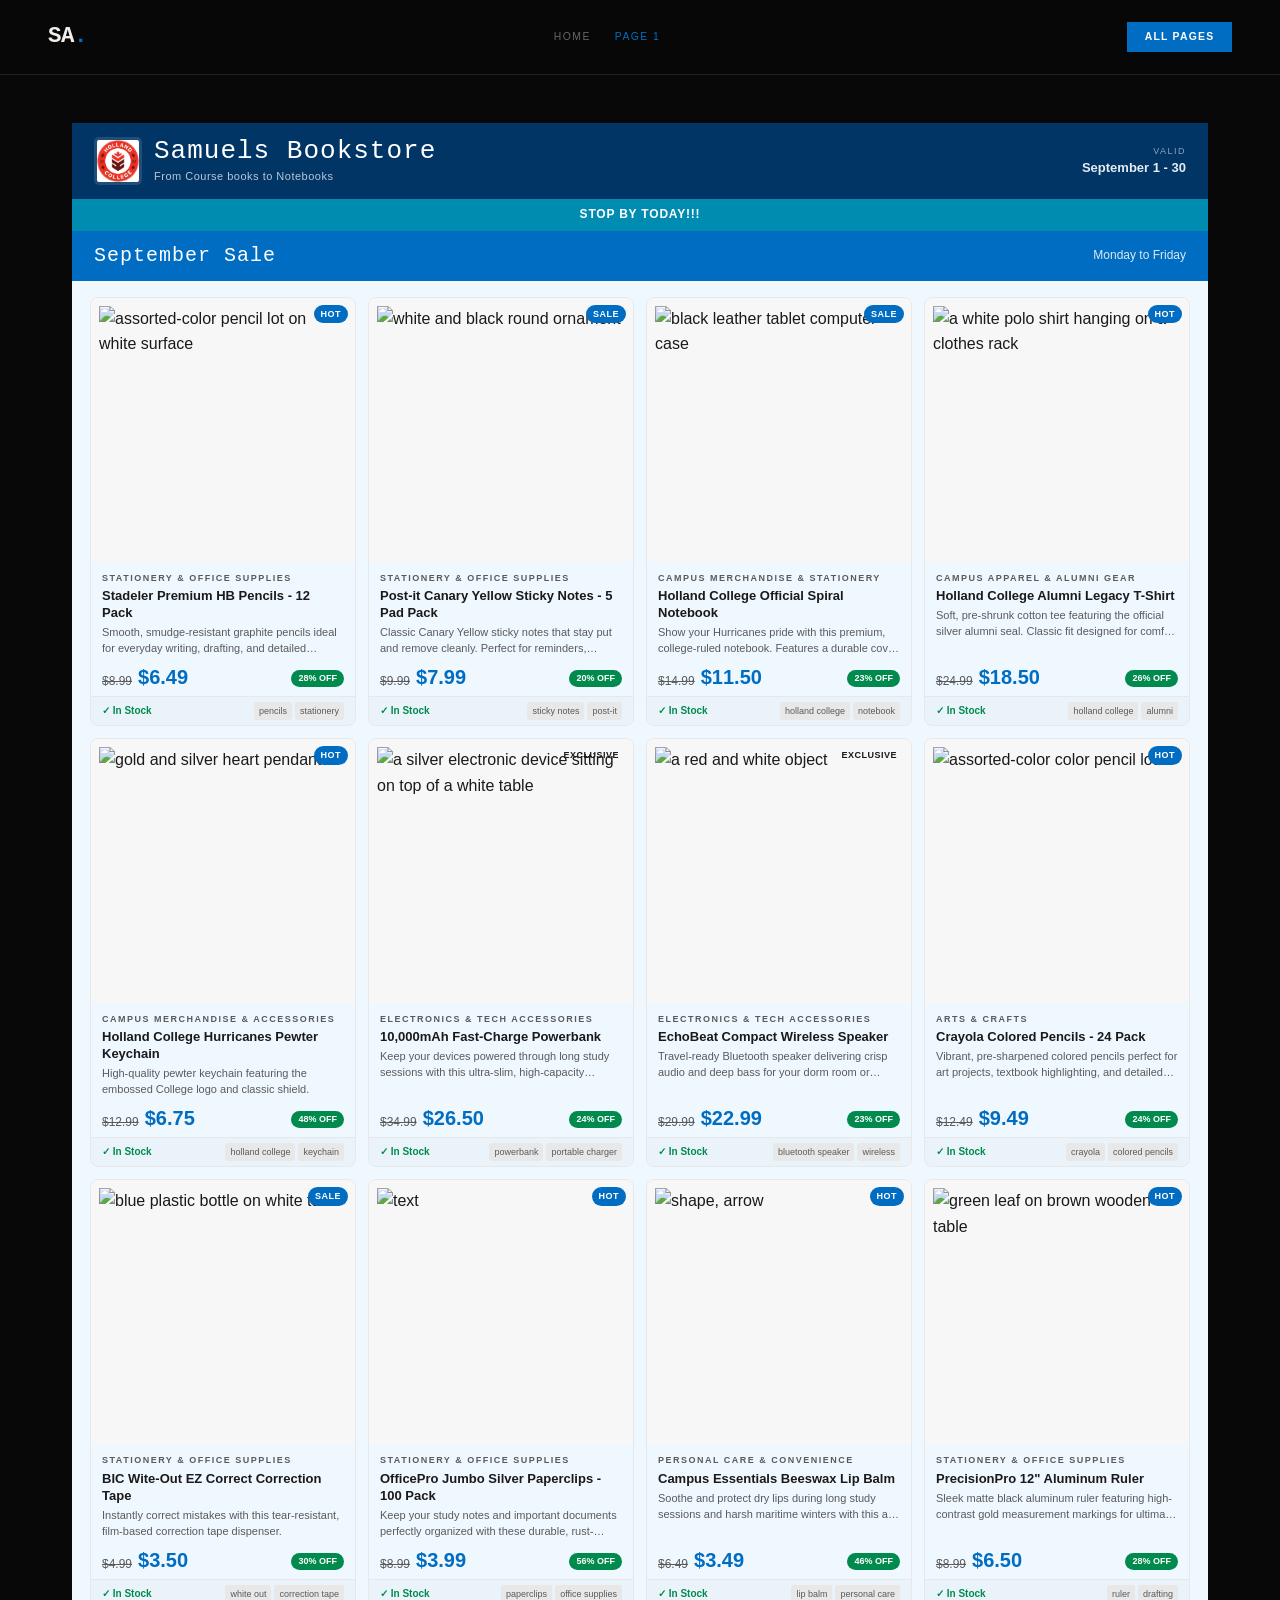
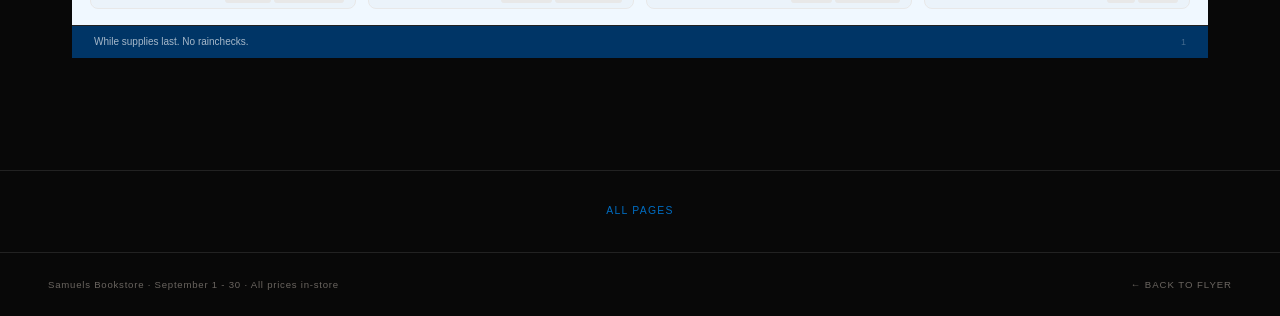
==== commit 6bb4dd55: "BookSales: page_01.html for Samuels Bookstore" ====
--- a/page_01.html
+++ b/page_01.html
@@ -143,7 +143,7 @@
 @media print{body{-webkit-print-color-adjust:exact;print-color-adjust:exact}.bs-page{box-shadow:none;max-width:100%}}
 @media (max-width:600px){.bs-grid-3col,.bs-grid-4col{grid-template-columns:repeat(2,1fr)}.bs-spotlight{grid-template-columns:1fr}.bs-hero{grid-template-columns:1fr}}
 </style>
-<style>:root{--bs-bg:#FFFFFF;--bs-accent:#E02020;--bs-price:#E02020;--bs-badge-hot:#E02020;--bs-orange:#FF6B00;--bs-badge-best:#FF6B00;--bs-text:#1A1A1A;--bs-subtext:#5A5A5A;--bs-border:#E8E8E8;--bs-hdr-bg:#1A1A1A;--bs-hdr-txt:#FFFFFF;--bs-savings:#00A86B;--bs-badge-new:#00A86B;--bs-badge-clear:#7B2FBE;--bs-badge-lim:#1A1A1A;--bs-gold:#FFD700;--bs-font-d:'Courier New',Impact,sans-serif;--bs-font-b:'Arial',Arial,sans-serif;--bs-font-p:'Arial Black',Arial Black,sans-serif;}</style>
+<style>:root{--bs-bg:#F0F8FF;--bs-accent:#006DC2;--bs-price:#006DC2;--bs-badge-hot:#006DC2;--bs-orange:#008CB0;--bs-badge-best:#008CB0;--bs-text:#1A1A1A;--bs-subtext:#5A5A5A;--bs-border:#E8E8E8;--bs-hdr-bg:#003566;--bs-hdr-txt:#FFFFFF;--bs-savings:#008A4D;--bs-badge-new:#008A4D;--bs-badge-clear:#7B2FBE;--bs-badge-lim:#1A1A1A;--bs-gold:#90E0EF;--bs-font-d:'Courier New',Impact,sans-serif;--bs-font-b:'Roboto',Arial,sans-serif;--bs-font-p:'Oswald',Arial Black,sans-serif;}</style>
 <style>
 /* GitHub Pages overrides — make flyer content full-width */
 html, body { background: var(--bg, #fff) !important; }
--- a/assets/style.css
+++ b/assets/style.css
@@ -1,15 +1,15 @@
 /* BookSales — Samuels Bookstore — Codefolio-Style GitHub Pages
    Generated by DaaSFac BookSales v3
-   Theme: main | Accent: #E02020
+   Theme: thunder-depot | Accent: #006DC2
 */
  
 *,*::before,*::after{box-sizing:border-box;margin:0;padding:0}
 :root{
   --bg:#080808;--ink:#f2ede8;--muted:#6a6560;--faint:#111111;--line:#222222;
-  --lime:#E02020;--gold:#FFD700;--sec:#FF6B00;--sav:#00A86B;
+  --lime:#006DC2;--gold:#90E0EF;--sec:#008CB0;--sav:#008A4D;
   --font-head:'Courier New',Impact,sans-serif;
-  --font-body:'Arial',Arial,sans-serif;
-  --font-price:'Arial Black','Arial Black',sans-serif;
+  --font-body:'Roboto',Arial,sans-serif;
+  --font-price:'Oswald','Arial Black',sans-serif;
   --ease:cubic-bezier(.16,1,.3,1);
 }
 html{scroll-behavior:smooth}
@@ -48,7 +48,7 @@
 }
 .hero::before{
   content:'';position:absolute;inset:0;
-  background:radial-gradient(ellipse 60% 50% at 80% 50%, #E0202014, transparent 70%);
+  background:radial-gradient(ellipse 60% 50% at 80% 50%, #006DC214, transparent 70%);
   pointer-events:none;
 }
 .hero-eyebrow{
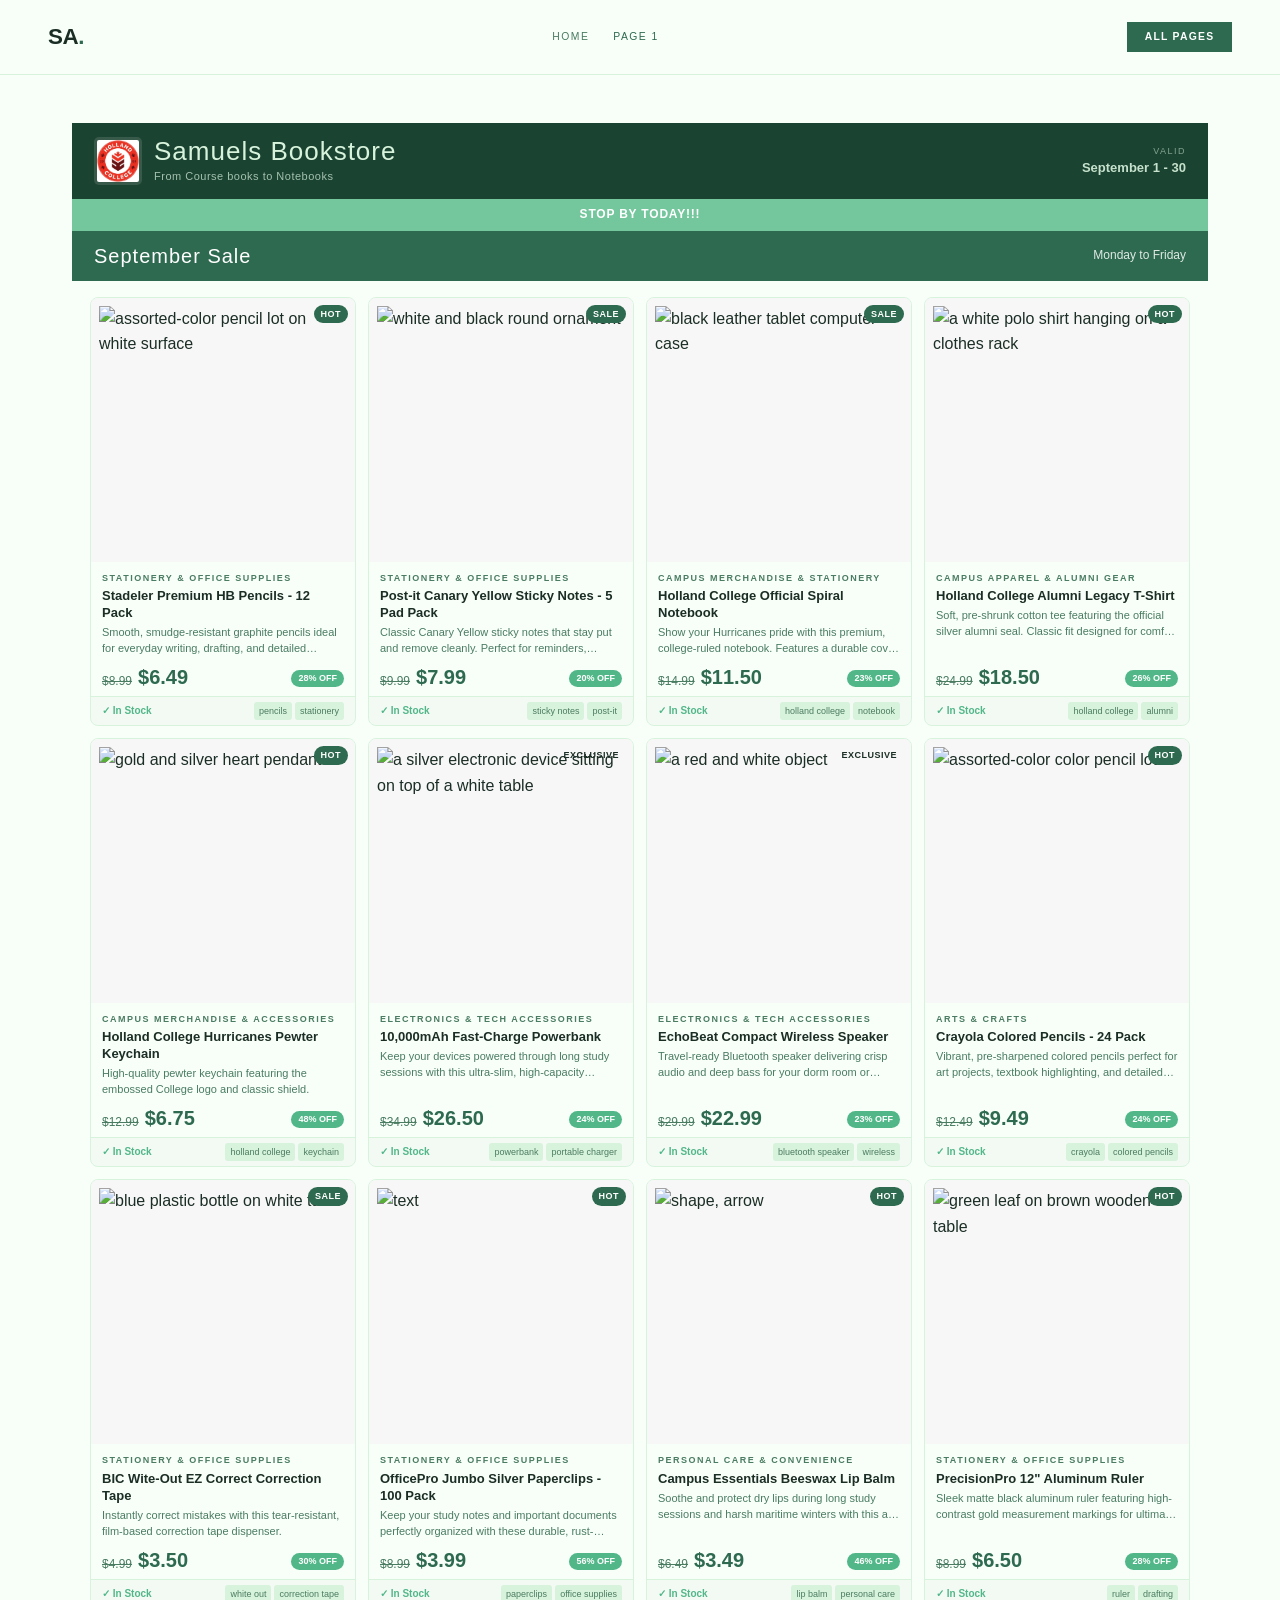
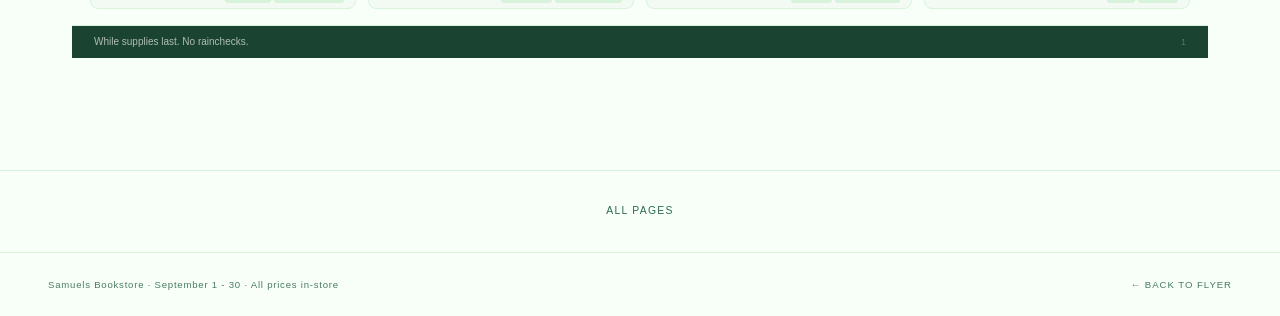
==== commit f6568070: "BookSales: page_01.html for Samuels Bookstore" ====
--- a/page_01.html
+++ b/page_01.html
@@ -143,7 +143,7 @@
 @media print{body{-webkit-print-color-adjust:exact;print-color-adjust:exact}.bs-page{box-shadow:none;max-width:100%}}
 @media (max-width:600px){.bs-grid-3col,.bs-grid-4col{grid-template-columns:repeat(2,1fr)}.bs-spotlight{grid-template-columns:1fr}.bs-hero{grid-template-columns:1fr}}
 </style>
-<style>:root{--bs-bg:#F0F8FF;--bs-accent:#006DC2;--bs-price:#006DC2;--bs-badge-hot:#006DC2;--bs-orange:#008CB0;--bs-badge-best:#008CB0;--bs-text:#1A1A1A;--bs-subtext:#5A5A5A;--bs-border:#E8E8E8;--bs-hdr-bg:#003566;--bs-hdr-txt:#FFFFFF;--bs-savings:#008A4D;--bs-badge-new:#008A4D;--bs-badge-clear:#7B2FBE;--bs-badge-lim:#1A1A1A;--bs-gold:#90E0EF;--bs-font-d:'Courier New',Impact,sans-serif;--bs-font-b:'Roboto',Arial,sans-serif;--bs-font-p:'Oswald',Arial Black,sans-serif;}</style>
+<style>:root{--bs-bg:#F8FFF9;--bs-accent:#2D6A4F;--bs-price:#2D6A4F;--bs-badge-hot:#2D6A4F;--bs-orange:#74C69D;--bs-badge-best:#74C69D;--bs-text:#1B2E25;--bs-subtext:#4A7C61;--bs-border:#D8F3DC;--bs-hdr-bg:#1B4332;--bs-hdr-txt:#D8F3DC;--bs-savings:#52B788;--bs-badge-new:#52B788;--bs-badge-clear:#A7C4BC;--bs-badge-lim:#1B2E25;--bs-gold:#B7E4C7;--bs-font-d:'Trebuchet MS',Impact,sans-serif;--bs-font-b:'Arial',Arial,sans-serif;--bs-font-p:'Arial Black',Arial Black,sans-serif;}</style>
 <style>
 /* GitHub Pages overrides — make flyer content full-width */
 html, body { background: var(--bg, #fff) !important; }
--- a/assets/style.css
+++ b/assets/style.css
@@ -1,15 +1,15 @@
 /* BookSales — Samuels Bookstore — Codefolio-Style GitHub Pages
    Generated by DaaSFac BookSales v3
-   Theme: thunder-depot | Accent: #006DC2
+   Theme: fresh | Accent: #2D6A4F
 */
  
 *,*::before,*::after{box-sizing:border-box;margin:0;padding:0}
 :root{
-  --bg:#080808;--ink:#f2ede8;--muted:#6a6560;--faint:#111111;--line:#222222;
-  --lime:#006DC2;--gold:#90E0EF;--sec:#008CB0;--sav:#008A4D;
-  --font-head:'Courier New',Impact,sans-serif;
-  --font-body:'Roboto',Arial,sans-serif;
-  --font-price:'Oswald','Arial Black',sans-serif;
+  --bg:#F8FFF9;--ink:#1B2E25;--muted:#4A7C61;--faint:rgba(0,0,0,.03);--line:#D8F3DC;
+  --lime:#2D6A4F;--gold:#B7E4C7;--sec:#74C69D;--sav:#52B788;
+  --font-head:'Trebuchet MS',Impact,sans-serif;
+  --font-body:'Arial',Arial,sans-serif;
+  --font-price:'Arial Black','Arial Black',sans-serif;
   --ease:cubic-bezier(.16,1,.3,1);
 }
 html{scroll-behavior:smooth}
@@ -20,7 +20,7 @@
   position:sticky;top:0;z-index:500;
   display:flex;align-items:center;justify-content:space-between;
   padding:1.2rem 3rem;
-  background:rgba(8,8,8,.94);
+  background:rgba(248,255,249,.94);
   backdrop-filter:blur(16px);
   border-bottom:1px solid var(--line);
 }
@@ -48,7 +48,7 @@
 }
 .hero::before{
   content:'';position:absolute;inset:0;
-  background:radial-gradient(ellipse 60% 50% at 80% 50%, #006DC214, transparent 70%);
+  background:radial-gradient(ellipse 60% 50% at 80% 50%, rgba(45,106,79,0.08), transparent 70%);
   pointer-events:none;
 }
 .hero-eyebrow{
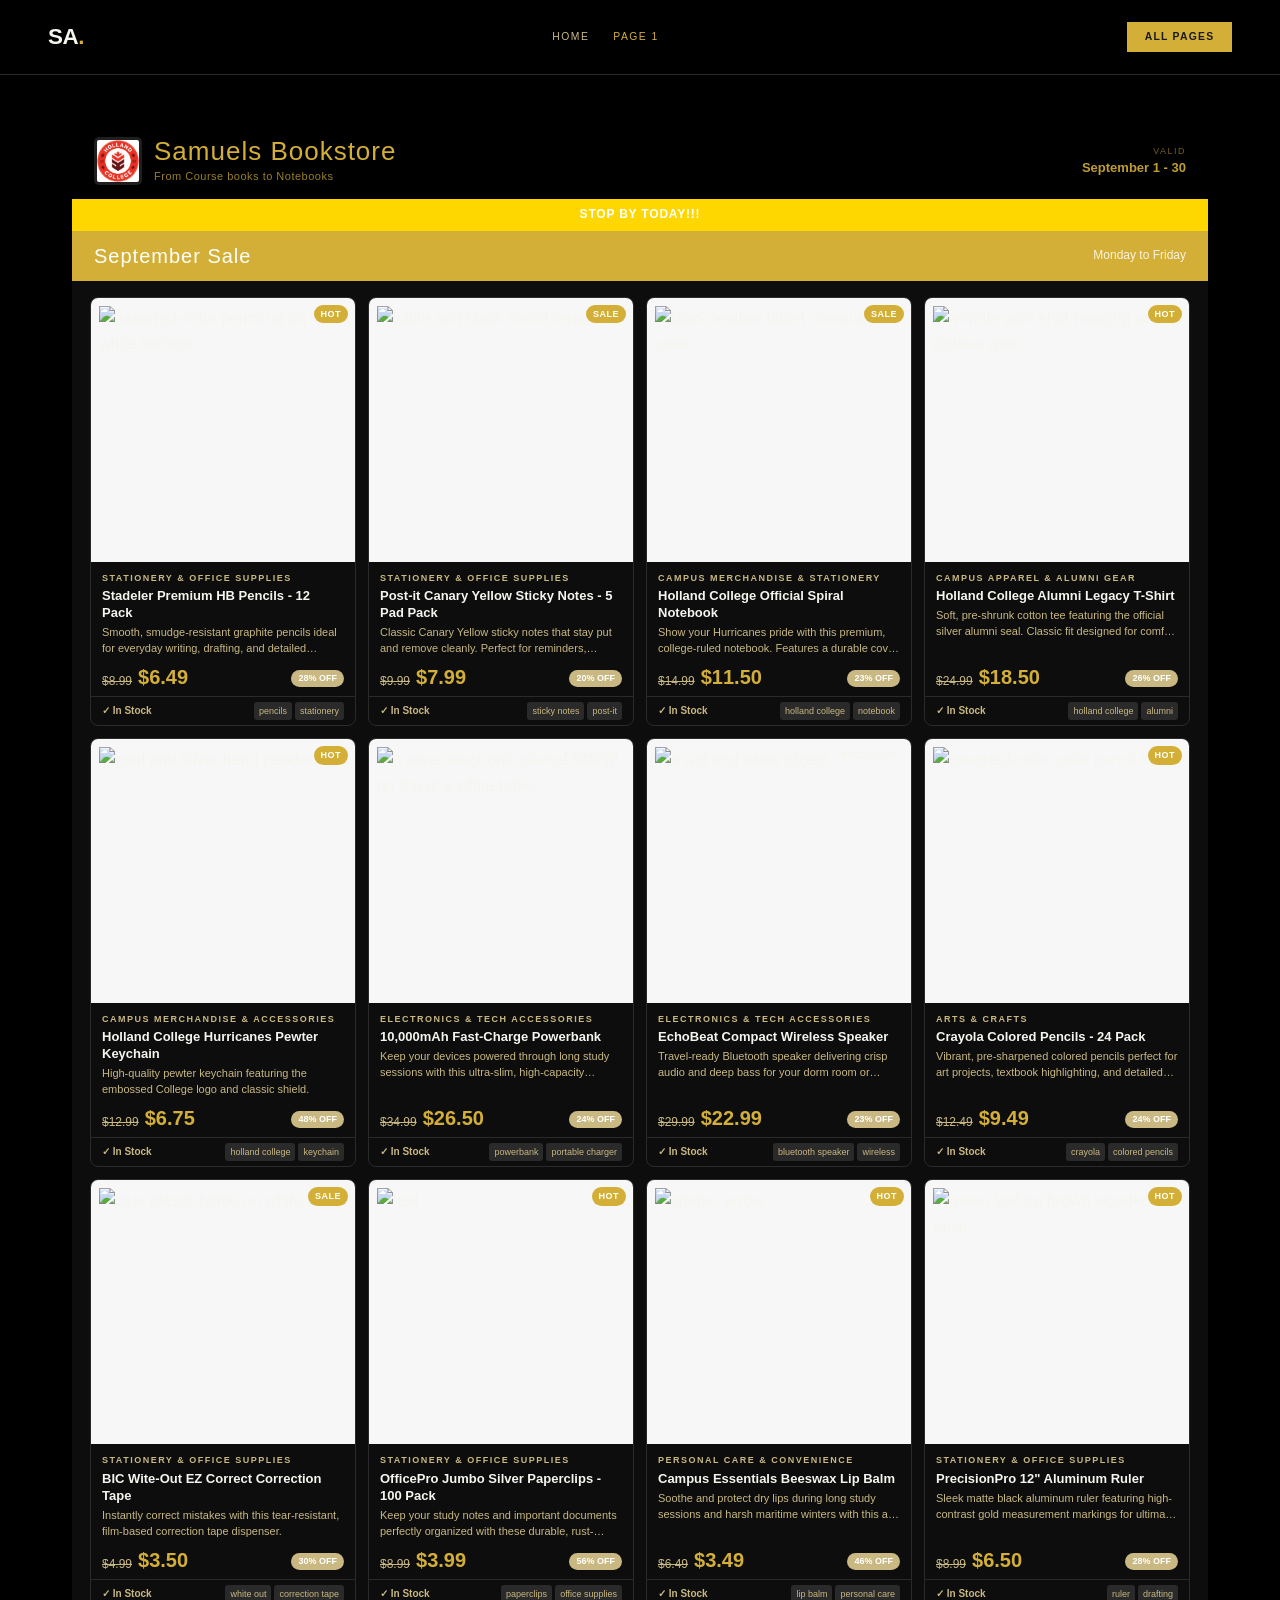
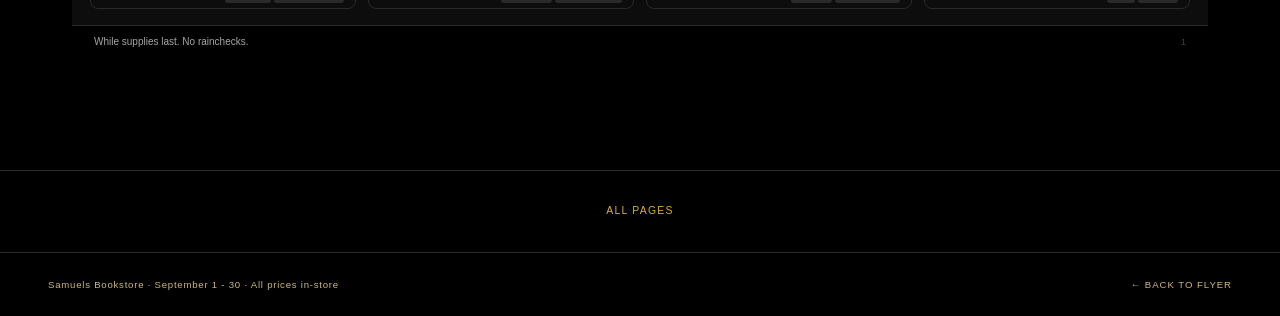
==== commit 38efedcd: "BookSales: page_01.html for Samuels Bookstore" ====
--- a/page_01.html
+++ b/page_01.html
@@ -143,7 +143,7 @@
 @media print{body{-webkit-print-color-adjust:exact;print-color-adjust:exact}.bs-page{box-shadow:none;max-width:100%}}
 @media (max-width:600px){.bs-grid-3col,.bs-grid-4col{grid-template-columns:repeat(2,1fr)}.bs-spotlight{grid-template-columns:1fr}.bs-hero{grid-template-columns:1fr}}
 </style>
-<style>:root{--bs-bg:#F8FFF9;--bs-accent:#2D6A4F;--bs-price:#2D6A4F;--bs-badge-hot:#2D6A4F;--bs-orange:#74C69D;--bs-badge-best:#74C69D;--bs-text:#1B2E25;--bs-subtext:#4A7C61;--bs-border:#D8F3DC;--bs-hdr-bg:#1B4332;--bs-hdr-txt:#D8F3DC;--bs-savings:#52B788;--bs-badge-new:#52B788;--bs-badge-clear:#A7C4BC;--bs-badge-lim:#1B2E25;--bs-gold:#B7E4C7;--bs-font-d:'Trebuchet MS',Impact,sans-serif;--bs-font-b:'Arial',Arial,sans-serif;--bs-font-p:'Arial Black',Arial Black,sans-serif;}</style>
+<style>:root{--bs-bg:#0D0D0D;--bs-accent:#D4AF37;--bs-price:#D4AF37;--bs-badge-hot:#D4AF37;--bs-orange:#FFD700;--bs-badge-best:#FFD700;--bs-text:#F5F5F0;--bs-subtext:#C9B882;--bs-border:#2A2A2A;--bs-hdr-bg:#000000;--bs-hdr-txt:#D4AF37;--bs-savings:#C9B882;--bs-badge-new:#C9B882;--bs-badge-clear:#8B7355;--bs-badge-lim:#F5F5F0;--bs-gold:#F5E6A3;--bs-font-d:'Georgia',Impact,sans-serif;--bs-font-b:'Palatino',Arial,sans-serif;--bs-font-p:'Arial Black',Arial Black,sans-serif;}</style>
 <style>
 /* GitHub Pages overrides — make flyer content full-width */
 html, body { background: var(--bg, #fff) !important; }
--- a/assets/style.css
+++ b/assets/style.css
@@ -1,14 +1,14 @@
 /* BookSales — Samuels Bookstore — Codefolio-Style GitHub Pages
    Generated by DaaSFac BookSales v3
-   Theme: fresh | Accent: #2D6A4F
+   Theme: luxury | Accent: #D4AF37
 */
  
 *,*::before,*::after{box-sizing:border-box;margin:0;padding:0}
 :root{
-  --bg:#F8FFF9;--ink:#1B2E25;--muted:#4A7C61;--faint:rgba(0,0,0,.03);--line:#D8F3DC;
-  --lime:#2D6A4F;--gold:#B7E4C7;--sec:#74C69D;--sav:#52B788;
-  --font-head:'Trebuchet MS',Impact,sans-serif;
-  --font-body:'Arial',Arial,sans-serif;
+  --bg:#000000;--ink:#F5F5F0;--muted:#C9B882;--faint:#000000;--line:#2A2A2A;
+  --lime:#D4AF37;--gold:#F5E6A3;--sec:#FFD700;--sav:#C9B882;
+  --font-head:'Georgia',Impact,sans-serif;
+  --font-body:'Palatino',Arial,sans-serif;
   --font-price:'Arial Black','Arial Black',sans-serif;
   --ease:cubic-bezier(.16,1,.3,1);
 }
@@ -20,7 +20,7 @@
   position:sticky;top:0;z-index:500;
   display:flex;align-items:center;justify-content:space-between;
   padding:1.2rem 3rem;
-  background:rgba(248,255,249,.94);
+  background:rgba(0,0,0,.94);
   backdrop-filter:blur(16px);
   border-bottom:1px solid var(--line);
 }
@@ -31,7 +31,7 @@
 .nav-link:hover{color:var(--ink)}
 .nav-link.active{color:var(--lime)}
 .nav-cta{
-  background:var(--lime);color:#FFFFFF;
+  background:var(--lime);color:#1A1A1A;
   padding:.4rem 1.1rem;font-size:.65rem;letter-spacing:.12em;
   text-transform:uppercase;font-weight:700;text-decoration:none;
   transition:opacity .2s;
@@ -48,7 +48,7 @@
 }
 .hero::before{
   content:'';position:absolute;inset:0;
-  background:radial-gradient(ellipse 60% 50% at 80% 50%, rgba(45,106,79,0.08), transparent 70%);
+  background:radial-gradient(ellipse 60% 50% at 80% 50%, rgba(212,175,55,0.08), transparent 70%);
   pointer-events:none;
 }
 .hero-eyebrow{
@@ -79,7 +79,7 @@
 .hero-desc strong{color:var(--ink);font-weight:400}
 .hero-actions{display:flex;gap:1rem;justify-content:flex-end;align-items:center;flex-wrap:wrap}
 .btn-p{
-  background:var(--lime);color:#FFFFFF;
+  background:var(--lime);color:#1A1A1A;
   padding:.85rem 1.9rem;font-family:var(--font-body);
   font-size:.72rem;letter-spacing:.1em;text-transform:uppercase;
   text-decoration:none;display:inline-block;font-weight:700;
@@ -193,7 +193,7 @@
 .store-meta strong{color:var(--ink);font-weight:400}
 .valid-badge{
   display:inline-flex;align-items:center;gap:.6rem;
-  background:var(--lime);color:#FFFFFF;
+  background:var(--lime);color:#1A1A1A;
   padding:.55rem 1.2rem;font-size:.7rem;
   letter-spacing:.1em;text-transform:uppercase;font-weight:700;
 }
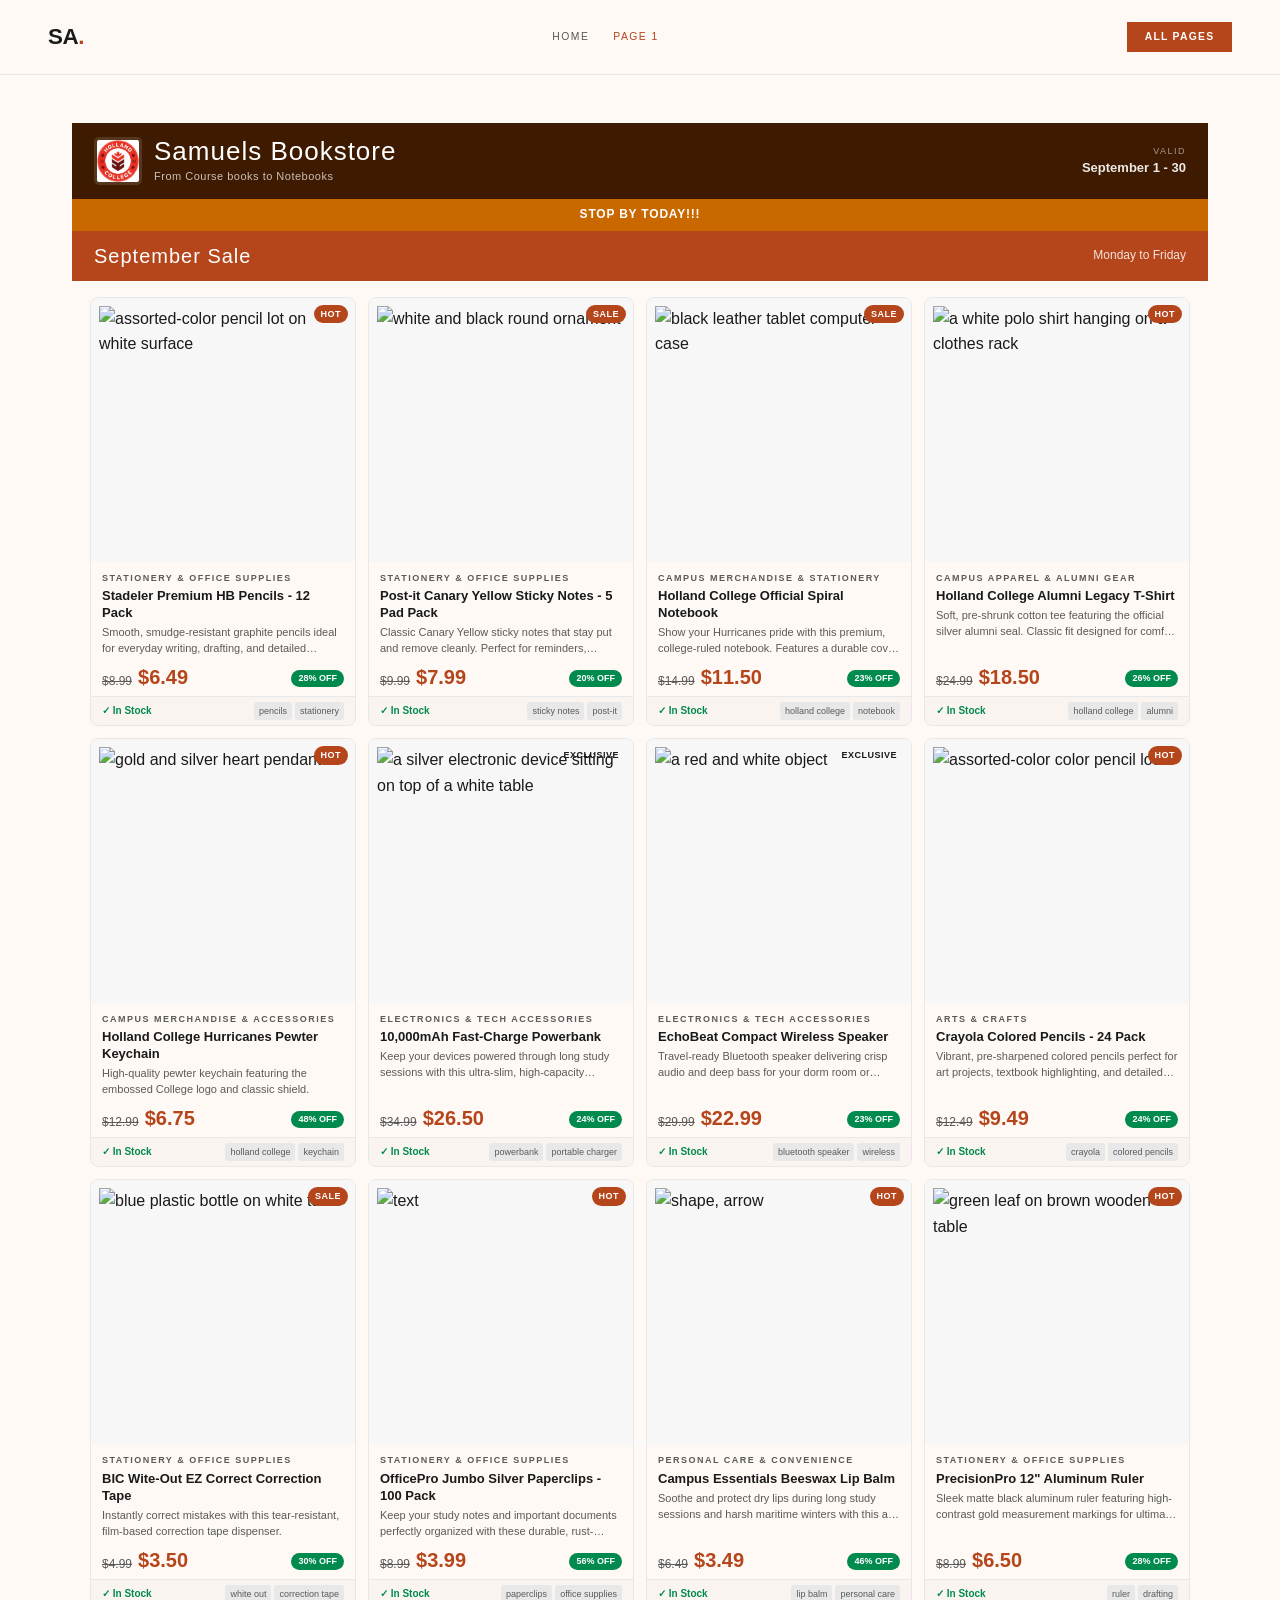
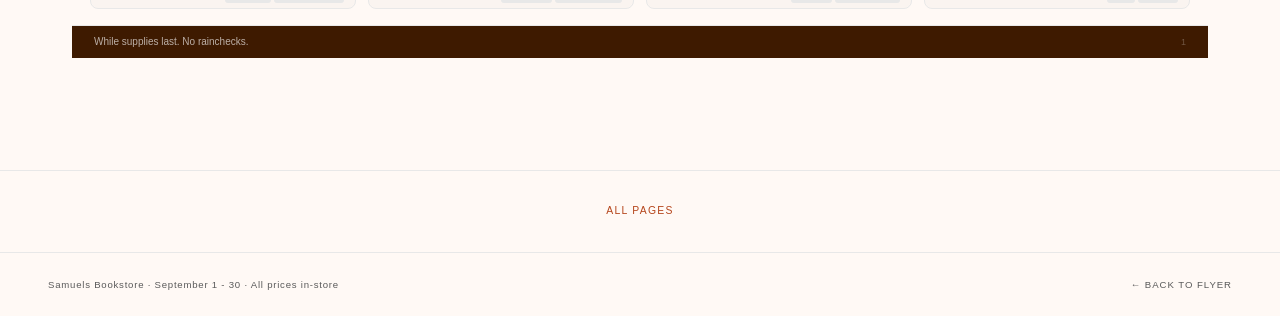
==== commit 79211956: "BookSales: page_01.html for Samuels Bookstore" ====
--- a/page_01.html
+++ b/page_01.html
@@ -143,7 +143,7 @@
 @media print{body{-webkit-print-color-adjust:exact;print-color-adjust:exact}.bs-page{box-shadow:none;max-width:100%}}
 @media (max-width:600px){.bs-grid-3col,.bs-grid-4col{grid-template-columns:repeat(2,1fr)}.bs-spotlight{grid-template-columns:1fr}.bs-hero{grid-template-columns:1fr}}
 </style>
-<style>:root{--bs-bg:#0D0D0D;--bs-accent:#D4AF37;--bs-price:#D4AF37;--bs-badge-hot:#D4AF37;--bs-orange:#FFD700;--bs-badge-best:#FFD700;--bs-text:#F5F5F0;--bs-subtext:#C9B882;--bs-border:#2A2A2A;--bs-hdr-bg:#000000;--bs-hdr-txt:#D4AF37;--bs-savings:#C9B882;--bs-badge-new:#C9B882;--bs-badge-clear:#8B7355;--bs-badge-lim:#F5F5F0;--bs-gold:#F5E6A3;--bs-font-d:'Georgia',Impact,sans-serif;--bs-font-b:'Palatino',Arial,sans-serif;--bs-font-p:'Arial Black',Arial Black,sans-serif;}</style>
+<style>:root{--bs-bg:#FFF9F5;--bs-accent:#B5451B;--bs-price:#B5451B;--bs-badge-hot:#B5451B;--bs-orange:#CA6800;--bs-badge-best:#CA6800;--bs-text:#1A1A1A;--bs-subtext:#5A5A5A;--bs-border:#E8E8E8;--bs-hdr-bg:#3E1A00;--bs-hdr-txt:#FFFFFF;--bs-savings:#008A4D;--bs-badge-new:#008A4D;--bs-badge-clear:#7B2FBE;--bs-badge-lim:#1A1A1A;--bs-gold:#F5C842;--bs-font-d:'Trebuchet MS',Impact,sans-serif;--bs-font-b:'Verdana',Arial,sans-serif;--bs-font-p:'Arial Black',Arial Black,sans-serif;}</style>
 <style>
 /* GitHub Pages overrides — make flyer content full-width */
 html, body { background: var(--bg, #fff) !important; }
--- a/assets/style.css
+++ b/assets/style.css
@@ -1,14 +1,14 @@
 /* BookSales — Samuels Bookstore — Codefolio-Style GitHub Pages
    Generated by DaaSFac BookSales v3
-   Theme: luxury | Accent: #D4AF37
+   Theme: apex-bin | Accent: #B5451B
 */
  
 *,*::before,*::after{box-sizing:border-box;margin:0;padding:0}
 :root{
-  --bg:#000000;--ink:#F5F5F0;--muted:#C9B882;--faint:#000000;--line:#2A2A2A;
-  --lime:#D4AF37;--gold:#F5E6A3;--sec:#FFD700;--sav:#C9B882;
-  --font-head:'Georgia',Impact,sans-serif;
-  --font-body:'Palatino',Arial,sans-serif;
+  --bg:#FFF9F5;--ink:#1A1A1A;--muted:#5A5A5A;--faint:rgba(0,0,0,.03);--line:#E8E8E8;
+  --lime:#B5451B;--gold:#F5C842;--sec:#CA6800;--sav:#008A4D;
+  --font-head:'Trebuchet MS',Impact,sans-serif;
+  --font-body:'Verdana',Arial,sans-serif;
   --font-price:'Arial Black','Arial Black',sans-serif;
   --ease:cubic-bezier(.16,1,.3,1);
 }
@@ -20,7 +20,7 @@
   position:sticky;top:0;z-index:500;
   display:flex;align-items:center;justify-content:space-between;
   padding:1.2rem 3rem;
-  background:rgba(0,0,0,.94);
+  background:rgba(255,249,245,.94);
   backdrop-filter:blur(16px);
   border-bottom:1px solid var(--line);
 }
@@ -31,7 +31,7 @@
 .nav-link:hover{color:var(--ink)}
 .nav-link.active{color:var(--lime)}
 .nav-cta{
-  background:var(--lime);color:#1A1A1A;
+  background:var(--lime);color:#FFFFFF;
   padding:.4rem 1.1rem;font-size:.65rem;letter-spacing:.12em;
   text-transform:uppercase;font-weight:700;text-decoration:none;
   transition:opacity .2s;
@@ -48,7 +48,7 @@
 }
 .hero::before{
   content:'';position:absolute;inset:0;
-  background:radial-gradient(ellipse 60% 50% at 80% 50%, rgba(212,175,55,0.08), transparent 70%);
+  background:radial-gradient(ellipse 60% 50% at 80% 50%, rgba(181,69,27,0.08), transparent 70%);
   pointer-events:none;
 }
 .hero-eyebrow{
@@ -79,7 +79,7 @@
 .hero-desc strong{color:var(--ink);font-weight:400}
 .hero-actions{display:flex;gap:1rem;justify-content:flex-end;align-items:center;flex-wrap:wrap}
 .btn-p{
-  background:var(--lime);color:#1A1A1A;
+  background:var(--lime);color:#FFFFFF;
   padding:.85rem 1.9rem;font-family:var(--font-body);
   font-size:.72rem;letter-spacing:.1em;text-transform:uppercase;
   text-decoration:none;display:inline-block;font-weight:700;
@@ -193,7 +193,7 @@
 .store-meta strong{color:var(--ink);font-weight:400}
 .valid-badge{
   display:inline-flex;align-items:center;gap:.6rem;
-  background:var(--lime);color:#1A1A1A;
+  background:var(--lime);color:#FFFFFF;
   padding:.55rem 1.2rem;font-size:.7rem;
   letter-spacing:.1em;text-transform:uppercase;font-weight:700;
 }
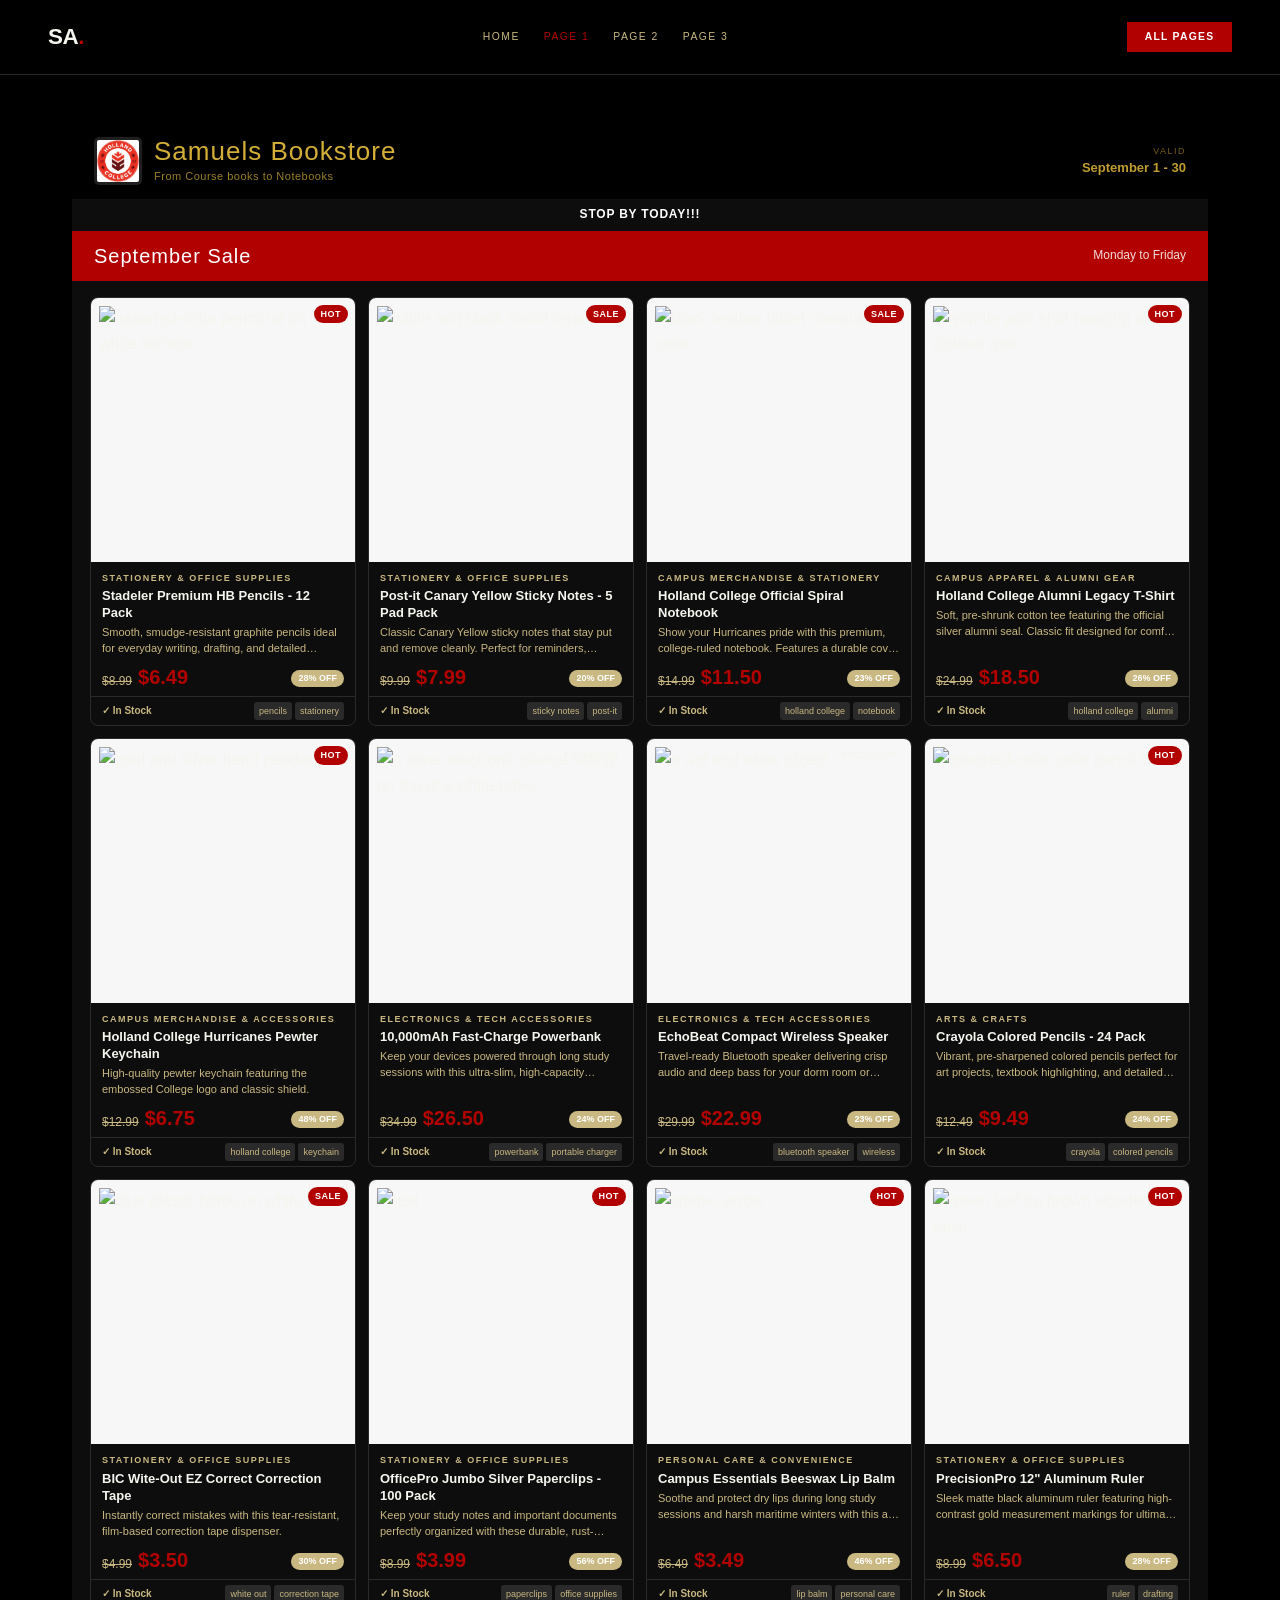
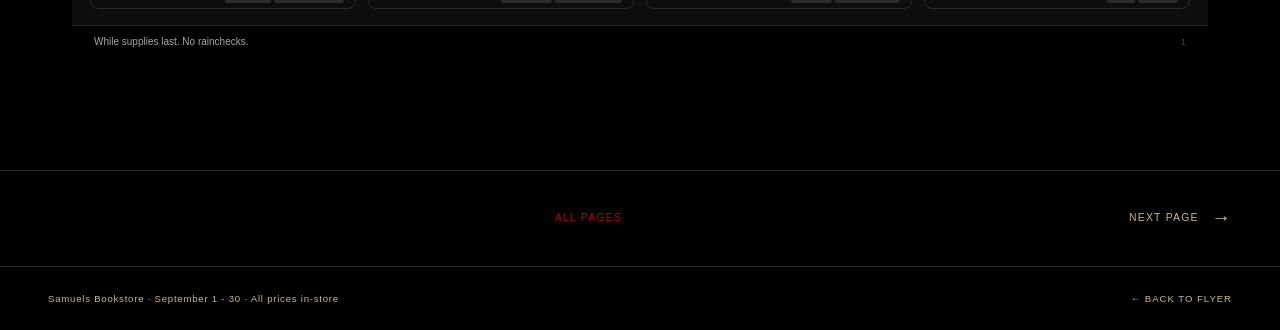
==== commit 2d0b8c0b: "BookSales: page_01.html for Samuels Bookstore" ====
--- a/page_01.html
+++ b/page_01.html
@@ -143,7 +143,7 @@
 @media print{body{-webkit-print-color-adjust:exact;print-color-adjust:exact}.bs-page{box-shadow:none;max-width:100%}}
 @media (max-width:600px){.bs-grid-3col,.bs-grid-4col{grid-template-columns:repeat(2,1fr)}.bs-spotlight{grid-template-columns:1fr}.bs-hero{grid-template-columns:1fr}}
 </style>
-<style>:root{--bs-bg:#FFF9F5;--bs-accent:#B5451B;--bs-price:#B5451B;--bs-badge-hot:#B5451B;--bs-orange:#CA6800;--bs-badge-best:#CA6800;--bs-text:#1A1A1A;--bs-subtext:#5A5A5A;--bs-border:#E8E8E8;--bs-hdr-bg:#3E1A00;--bs-hdr-txt:#FFFFFF;--bs-savings:#008A4D;--bs-badge-new:#008A4D;--bs-badge-clear:#7B2FBE;--bs-badge-lim:#1A1A1A;--bs-gold:#F5C842;--bs-font-d:'Trebuchet MS',Impact,sans-serif;--bs-font-b:'Verdana',Arial,sans-serif;--bs-font-p:'Arial Black',Arial Black,sans-serif;}</style>
+<style>:root{--bs-bg:#0D0D0D;--bs-accent:#b20101;--bs-price:#b20101;--bs-badge-hot:#b20101;--bs-orange:#0d0d0d;--bs-badge-best:#0d0d0d;--bs-text:#F5F5F0;--bs-subtext:#C9B882;--bs-border:#2A2A2A;--bs-hdr-bg:#000000;--bs-hdr-txt:#D4AF37;--bs-savings:#C9B882;--bs-badge-new:#C9B882;--bs-badge-clear:#8B7355;--bs-badge-lim:#F5F5F0;--bs-gold:#F5E6A3;--bs-font-d:'Georgia',Impact,sans-serif;--bs-font-b:'Palatino',Arial,sans-serif;--bs-font-p:'Arial Black',Arial Black,sans-serif;}</style>
 <style>
 /* GitHub Pages overrides — make flyer content full-width */
 html, body { background: var(--bg, #fff) !important; }
@@ -170,7 +170,7 @@
  
 <nav>
   <a href="index.html" class="nav-logo">SA<span>.</span></a>
-  <div class="nav-links"><a href="index.html" class="nav-link" data-page="index.html">Home</a><a href="page_01.html" class="nav-link" data-page="page_01.html">Page 1</a></div>
+  <div class="nav-links"><a href="index.html" class="nav-link" data-page="index.html">Home</a><a href="page_01.html" class="nav-link" data-page="page_01.html">Page 1</a><a href="page_02.html" class="nav-link" data-page="page_02.html">Page 2</a><a href="page_03.html" class="nav-link" data-page="page_03.html">Page 3</a></div>
   <a href="index.html" class="nav-cta">All Pages</a>
 </nav>
  
@@ -451,7 +451,7 @@
 <div class="page-nav-prev-next">
   <span></span>
   <a href="index.html" class="pnp-btn" style="color:var(--lime)">All Pages</a>
-  <span></span>
+  <a href="page_02.html" class="pnp-btn">Next Page <span class="arr">→</span></a>
 </div>
  
 <footer>
--- a/assets/style.css
+++ b/assets/style.css
@@ -1,14 +1,14 @@
 /* BookSales — Samuels Bookstore — Codefolio-Style GitHub Pages
    Generated by DaaSFac BookSales v3
-   Theme: apex-bin | Accent: #B5451B
+   Theme: luxury | Accent: #b20101
 */
  
 *,*::before,*::after{box-sizing:border-box;margin:0;padding:0}
 :root{
-  --bg:#FFF9F5;--ink:#1A1A1A;--muted:#5A5A5A;--faint:rgba(0,0,0,.03);--line:#E8E8E8;
-  --lime:#B5451B;--gold:#F5C842;--sec:#CA6800;--sav:#008A4D;
-  --font-head:'Trebuchet MS',Impact,sans-serif;
-  --font-body:'Verdana',Arial,sans-serif;
+  --bg:#000000;--ink:#F5F5F0;--muted:#C9B882;--faint:#000000;--line:#2A2A2A;
+  --lime:#b20101;--gold:#F5E6A3;--sec:#FFD700;--sav:#C9B882;
+  --font-head:'Georgia',Impact,sans-serif;
+  --font-body:'Palatino',Arial,sans-serif;
   --font-price:'Arial Black','Arial Black',sans-serif;
   --ease:cubic-bezier(.16,1,.3,1);
 }
@@ -20,7 +20,7 @@
   position:sticky;top:0;z-index:500;
   display:flex;align-items:center;justify-content:space-between;
   padding:1.2rem 3rem;
-  background:rgba(255,249,245,.94);
+  background:rgba(0,0,0,.94);
   backdrop-filter:blur(16px);
   border-bottom:1px solid var(--line);
 }
@@ -48,7 +48,7 @@
 }
 .hero::before{
   content:'';position:absolute;inset:0;
-  background:radial-gradient(ellipse 60% 50% at 80% 50%, rgba(181,69,27,0.08), transparent 70%);
+  background:radial-gradient(ellipse 60% 50% at 80% 50%, rgba(178,1,1,0.08), transparent 70%);
   pointer-events:none;
 }
 .hero-eyebrow{
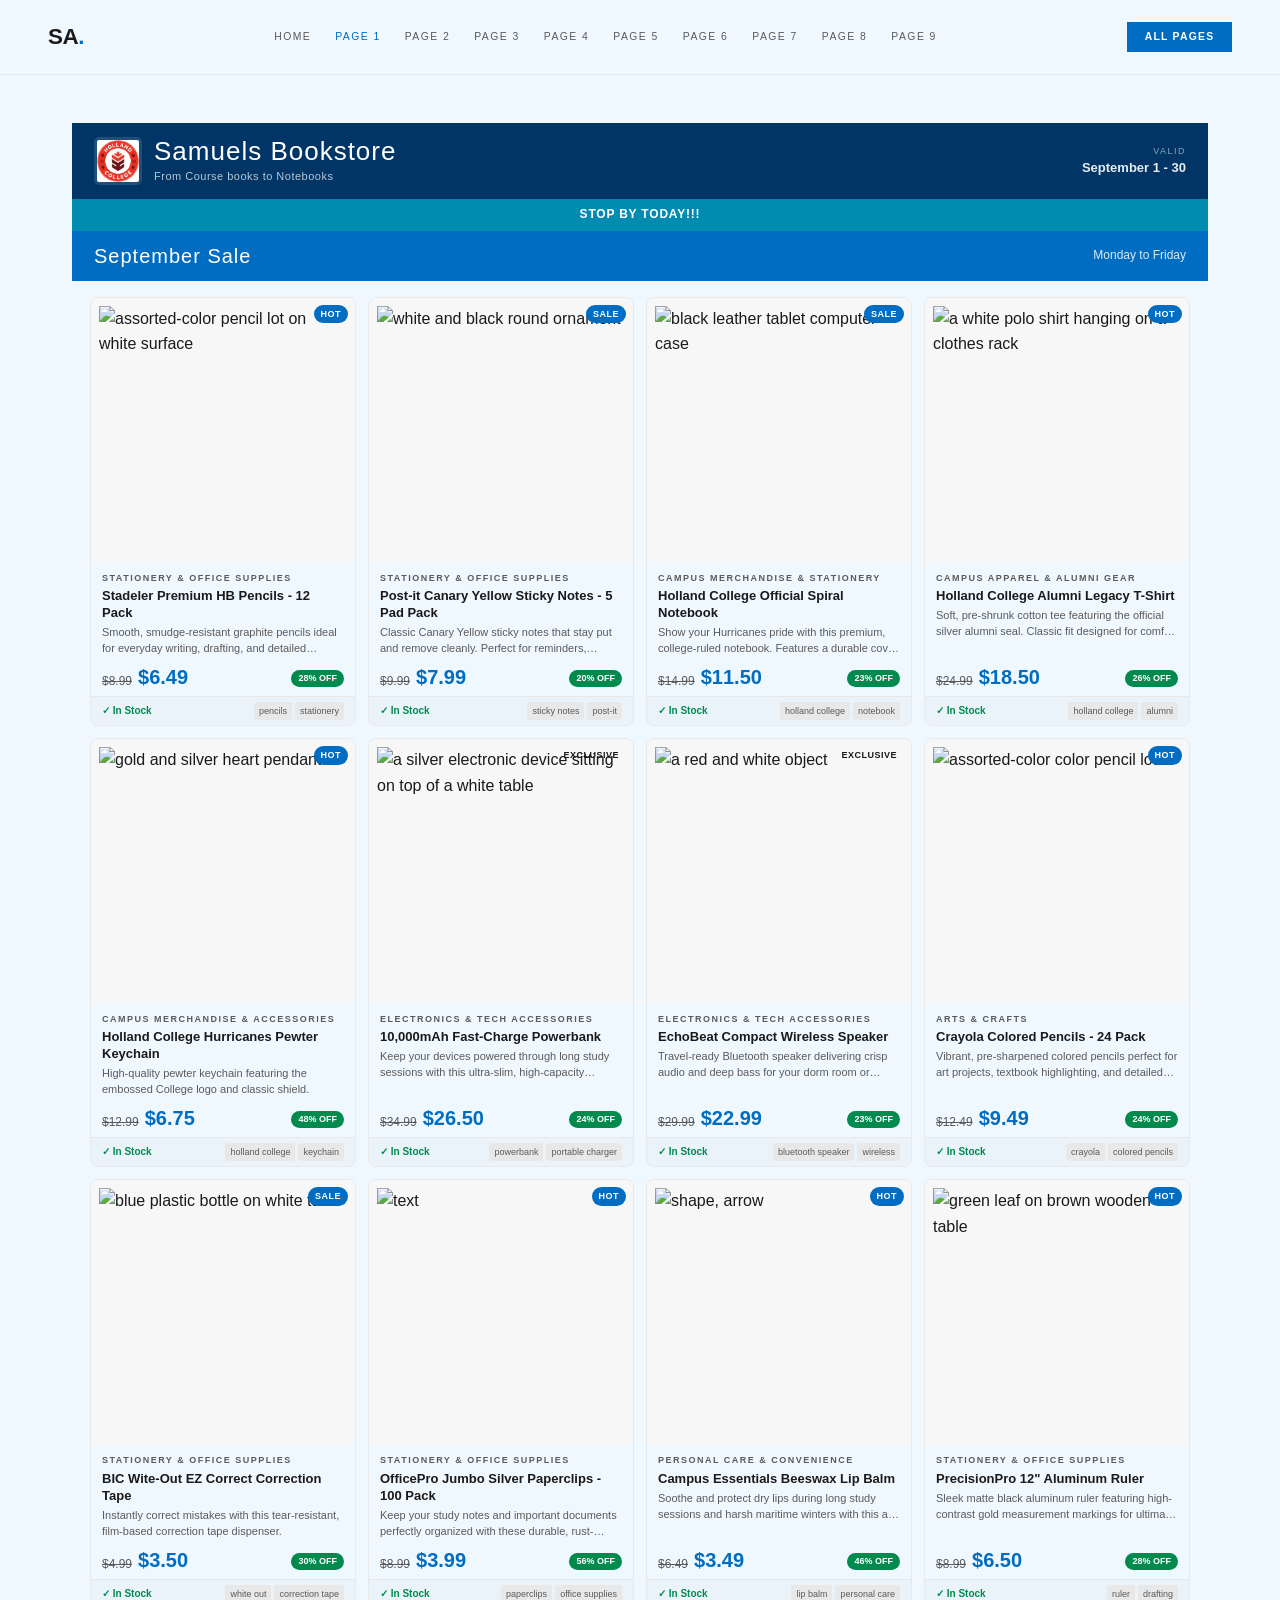
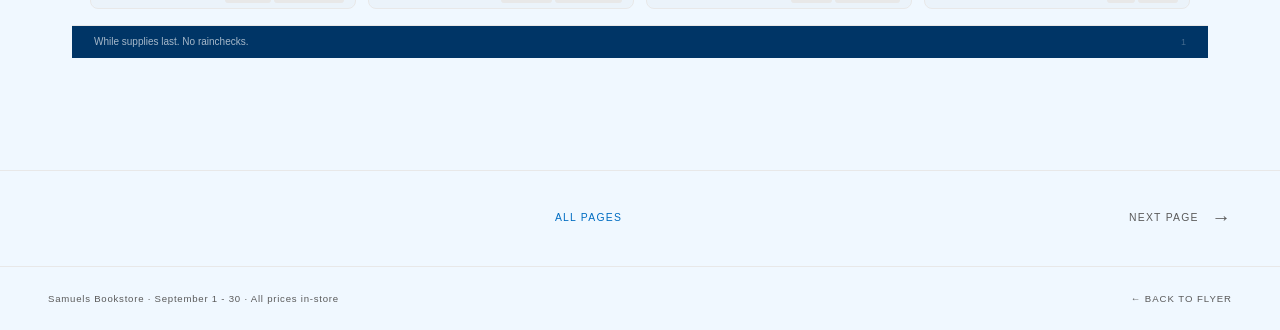
==== commit 4b856c1c: "BookSales: page_01.html for Samuels Bookstore" ====
--- a/page_01.html
+++ b/page_01.html
@@ -143,7 +143,7 @@
 @media print{body{-webkit-print-color-adjust:exact;print-color-adjust:exact}.bs-page{box-shadow:none;max-width:100%}}
 @media (max-width:600px){.bs-grid-3col,.bs-grid-4col{grid-template-columns:repeat(2,1fr)}.bs-spotlight{grid-template-columns:1fr}.bs-hero{grid-template-columns:1fr}}
 </style>
-<style>:root{--bs-bg:#0D0D0D;--bs-accent:#b20101;--bs-price:#b20101;--bs-badge-hot:#b20101;--bs-orange:#0d0d0d;--bs-badge-best:#0d0d0d;--bs-text:#F5F5F0;--bs-subtext:#C9B882;--bs-border:#2A2A2A;--bs-hdr-bg:#000000;--bs-hdr-txt:#D4AF37;--bs-savings:#C9B882;--bs-badge-new:#C9B882;--bs-badge-clear:#8B7355;--bs-badge-lim:#F5F5F0;--bs-gold:#F5E6A3;--bs-font-d:'Georgia',Impact,sans-serif;--bs-font-b:'Palatino',Arial,sans-serif;--bs-font-p:'Arial Black',Arial Black,sans-serif;}</style>
+<style>:root{--bs-bg:#F0F8FF;--bs-accent:#006DC2;--bs-price:#006DC2;--bs-badge-hot:#006DC2;--bs-orange:#008CB0;--bs-badge-best:#008CB0;--bs-text:#1A1A1A;--bs-subtext:#5A5A5A;--bs-border:#E8E8E8;--bs-hdr-bg:#003566;--bs-hdr-txt:#FFFFFF;--bs-savings:#008A4D;--bs-badge-new:#008A4D;--bs-badge-clear:#7B2FBE;--bs-badge-lim:#1A1A1A;--bs-gold:#90E0EF;--bs-font-d:'Trebuchet MS',Impact,sans-serif;--bs-font-b:'Montserrat',Arial,sans-serif;--bs-font-p:'Black Han Sans',Arial Black,sans-serif;}</style>
 <style>
 /* GitHub Pages overrides — make flyer content full-width */
 html, body { background: var(--bg, #fff) !important; }
@@ -170,7 +170,7 @@
  
 <nav>
   <a href="index.html" class="nav-logo">SA<span>.</span></a>
-  <div class="nav-links"><a href="index.html" class="nav-link" data-page="index.html">Home</a><a href="page_01.html" class="nav-link" data-page="page_01.html">Page 1</a><a href="page_02.html" class="nav-link" data-page="page_02.html">Page 2</a><a href="page_03.html" class="nav-link" data-page="page_03.html">Page 3</a></div>
+  <div class="nav-links"><a href="index.html" class="nav-link" data-page="index.html">Home</a><a href="page_01.html" class="nav-link" data-page="page_01.html">Page 1</a><a href="page_02.html" class="nav-link" data-page="page_02.html">Page 2</a><a href="page_03.html" class="nav-link" data-page="page_03.html">Page 3</a><a href="page_04.html" class="nav-link" data-page="page_04.html">Page 4</a><a href="page_05.html" class="nav-link" data-page="page_05.html">Page 5</a><a href="page_06.html" class="nav-link" data-page="page_06.html">Page 6</a><a href="page_07.html" class="nav-link" data-page="page_07.html">Page 7</a><a href="page_08.html" class="nav-link" data-page="page_08.html">Page 8</a><a href="page_09.html" class="nav-link" data-page="page_09.html">Page 9</a></div>
   <a href="index.html" class="nav-cta">All Pages</a>
 </nav>
  
--- a/assets/style.css
+++ b/assets/style.css
@@ -1,15 +1,15 @@
 /* BookSales — Samuels Bookstore — Codefolio-Style GitHub Pages
    Generated by DaaSFac BookSales v3
-   Theme: luxury | Accent: #b20101
+   Theme: crazy-hub | Accent: #006DC2
 */
  
 *,*::before,*::after{box-sizing:border-box;margin:0;padding:0}
 :root{
-  --bg:#000000;--ink:#F5F5F0;--muted:#C9B882;--faint:#000000;--line:#2A2A2A;
-  --lime:#b20101;--gold:#F5E6A3;--sec:#FFD700;--sav:#C9B882;
-  --font-head:'Georgia',Impact,sans-serif;
-  --font-body:'Palatino',Arial,sans-serif;
-  --font-price:'Arial Black','Arial Black',sans-serif;
+  --bg:#F0F8FF;--ink:#1A1A1A;--muted:#5A5A5A;--faint:rgba(0,0,0,.03);--line:#E8E8E8;
+  --lime:#006DC2;--gold:#90E0EF;--sec:#008CB0;--sav:#008A4D;
+  --font-head:'Trebuchet MS',Impact,sans-serif;
+  --font-body:'Montserrat',Arial,sans-serif;
+  --font-price:'Black Han Sans','Arial Black',sans-serif;
   --ease:cubic-bezier(.16,1,.3,1);
 }
 html{scroll-behavior:smooth}
@@ -20,7 +20,7 @@
   position:sticky;top:0;z-index:500;
   display:flex;align-items:center;justify-content:space-between;
   padding:1.2rem 3rem;
-  background:rgba(0,0,0,.94);
+  background:rgba(240,248,255,.94);
   backdrop-filter:blur(16px);
   border-bottom:1px solid var(--line);
 }
@@ -48,7 +48,7 @@
 }
 .hero::before{
   content:'';position:absolute;inset:0;
-  background:radial-gradient(ellipse 60% 50% at 80% 50%, rgba(178,1,1,0.08), transparent 70%);
+  background:radial-gradient(ellipse 60% 50% at 80% 50%, rgba(0,109,194,0.08), transparent 70%);
   pointer-events:none;
 }
 .hero-eyebrow{
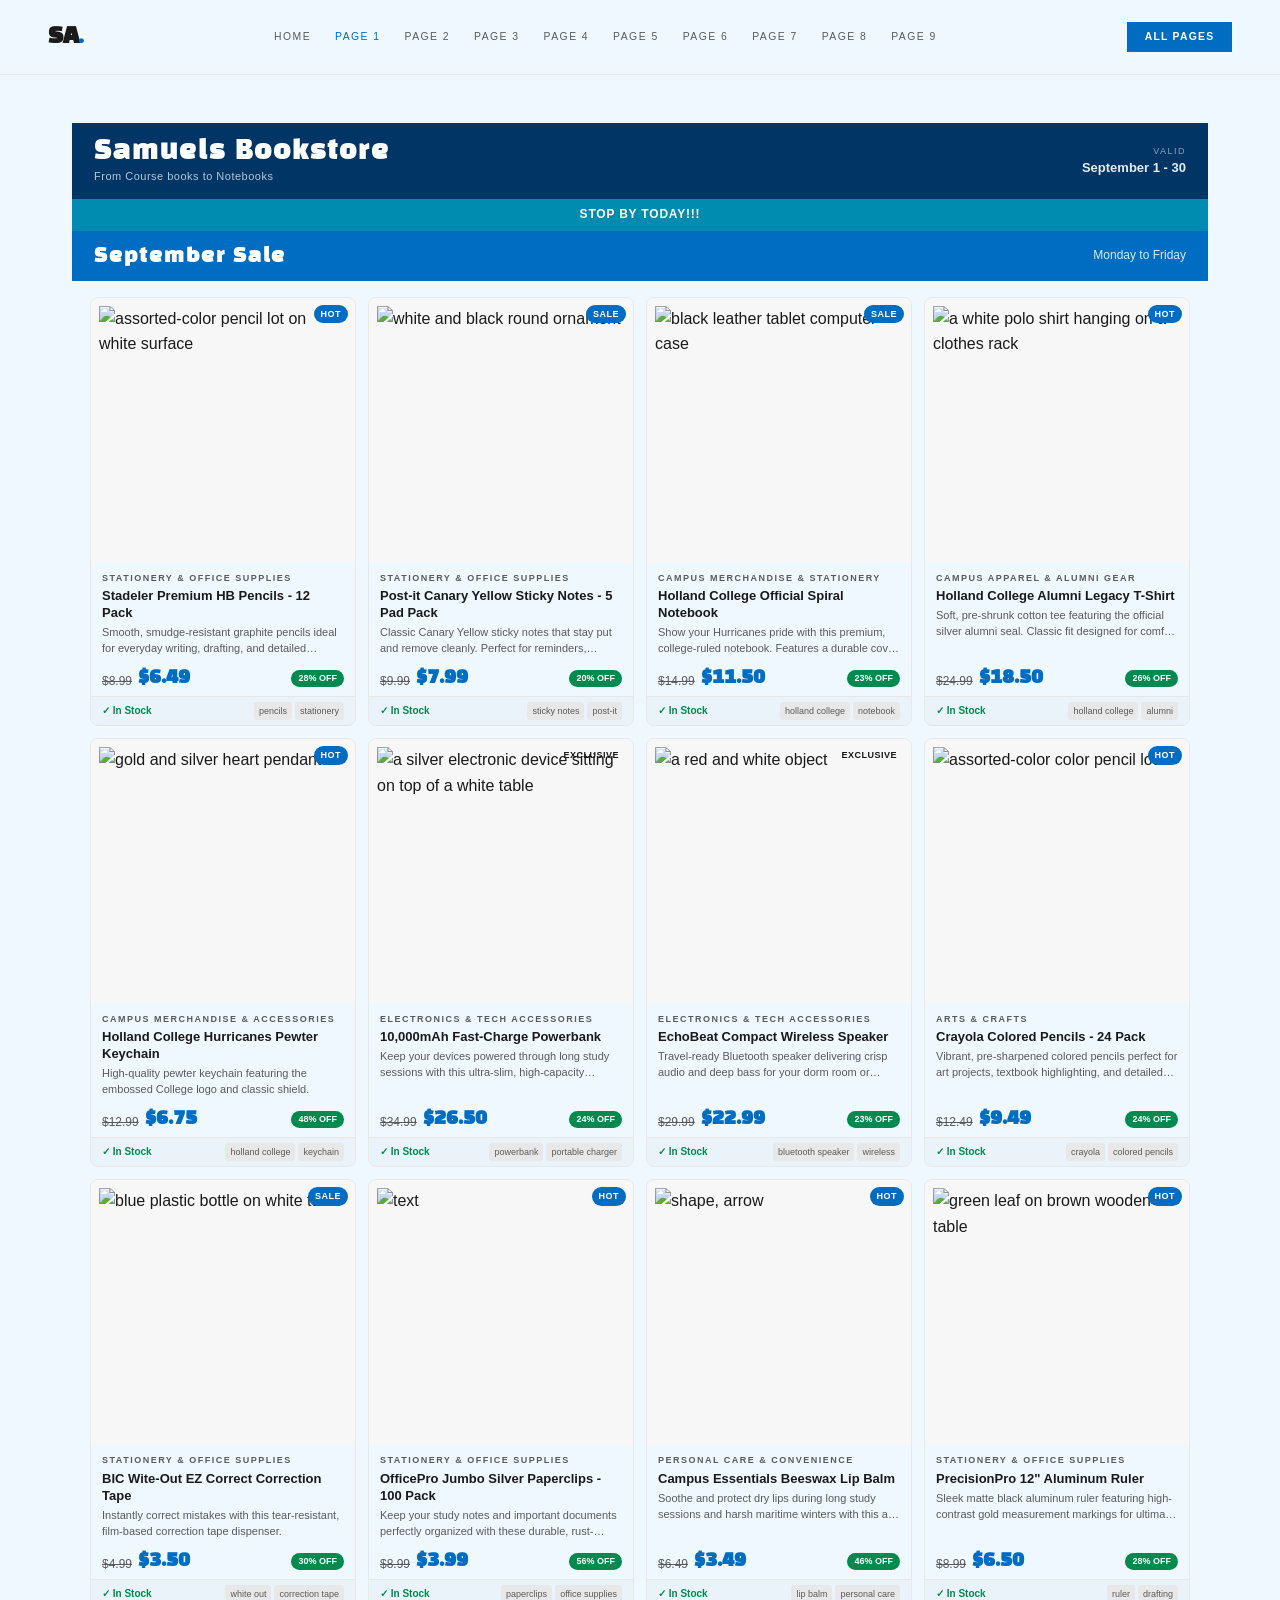
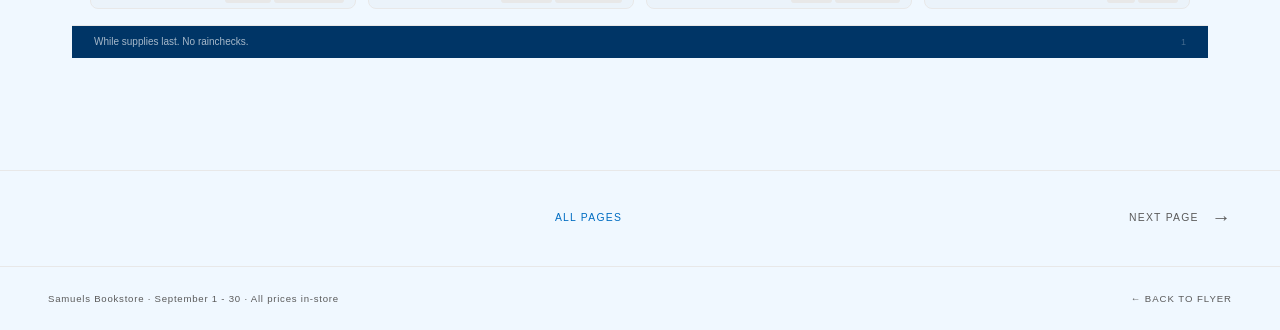
==== commit 18a3d675: "BookSales: page_01.html for Samuels Bookstore" ====
--- a/page_01.html
+++ b/page_01.html
@@ -4,7 +4,7 @@
 <meta charset="UTF-8">
 <meta name="viewport" content="width=device-width,initial-scale=1">
 <title>Samuels Bookstore — September Sale</title>
-
+<link href="https://fonts.googleapis.com/css2?family=Black+Han+Sans&display=swap" rel="stylesheet">
 <link rel="stylesheet" href="assets/style.css">
 <style>
 *,*::before,*::after{box-sizing:border-box;margin:0;padding:0}
@@ -143,7 +143,7 @@
 @media print{body{-webkit-print-color-adjust:exact;print-color-adjust:exact}.bs-page{box-shadow:none;max-width:100%}}
 @media (max-width:600px){.bs-grid-3col,.bs-grid-4col{grid-template-columns:repeat(2,1fr)}.bs-spotlight{grid-template-columns:1fr}.bs-hero{grid-template-columns:1fr}}
 </style>
-<style>:root{--bs-bg:#F0F8FF;--bs-accent:#006DC2;--bs-price:#006DC2;--bs-badge-hot:#006DC2;--bs-orange:#008CB0;--bs-badge-best:#008CB0;--bs-text:#1A1A1A;--bs-subtext:#5A5A5A;--bs-border:#E8E8E8;--bs-hdr-bg:#003566;--bs-hdr-txt:#FFFFFF;--bs-savings:#008A4D;--bs-badge-new:#008A4D;--bs-badge-clear:#7B2FBE;--bs-badge-lim:#1A1A1A;--bs-gold:#90E0EF;--bs-font-d:'Trebuchet MS',Impact,sans-serif;--bs-font-b:'Montserrat',Arial,sans-serif;--bs-font-p:'Black Han Sans',Arial Black,sans-serif;}</style>
+<style>:root{--bs-bg:#F0F8FF;--bs-accent:#006DC2;--bs-price:#006DC2;--bs-badge-hot:#006DC2;--bs-orange:#008CB0;--bs-badge-best:#008CB0;--bs-text:#1A1A1A;--bs-subtext:#5A5A5A;--bs-border:#E8E8E8;--bs-hdr-bg:#003566;--bs-hdr-txt:#FFFFFF;--bs-savings:#008A4D;--bs-badge-new:#008A4D;--bs-badge-clear:#7B2FBE;--bs-badge-lim:#1A1A1A;--bs-gold:#90E0EF;--bs-font-d:'Black Han Sans',Impact,sans-serif;--bs-font-b:'Montserrat',Arial,sans-serif;--bs-font-p:'Black Han Sans',Arial Black,sans-serif;}</style>
 <style>
 /* GitHub Pages overrides — make flyer content full-width */
 html, body { background: var(--bg, #fff) !important; }
@@ -179,7 +179,7 @@
 <div class="bs-page">
   <header class="bs-header">
     <div class="bs-header-left">
-      <img src="[data-uri]" alt="Samuels Bookstore" class="bs-logo">
+      
       <div><div class="bs-store-name">Samuels Bookstore</div><div class="bs-store-tagline">From Course books to Notebooks</div></div>
     </div>
     <div class="bs-valid-wrap"><div class="bs-valid-label">Valid</div><div class="bs-valid-dates">September 1 - 30</div></div>
--- a/assets/style.css
+++ b/assets/style.css
@@ -7,7 +7,7 @@
 :root{
   --bg:#F0F8FF;--ink:#1A1A1A;--muted:#5A5A5A;--faint:rgba(0,0,0,.03);--line:#E8E8E8;
   --lime:#006DC2;--gold:#90E0EF;--sec:#008CB0;--sav:#008A4D;
-  --font-head:'Trebuchet MS',Impact,sans-serif;
+  --font-head:'Black Han Sans',Impact,sans-serif;
   --font-body:'Montserrat',Arial,sans-serif;
   --font-price:'Black Han Sans','Arial Black',sans-serif;
   --ease:cubic-bezier(.16,1,.3,1);
